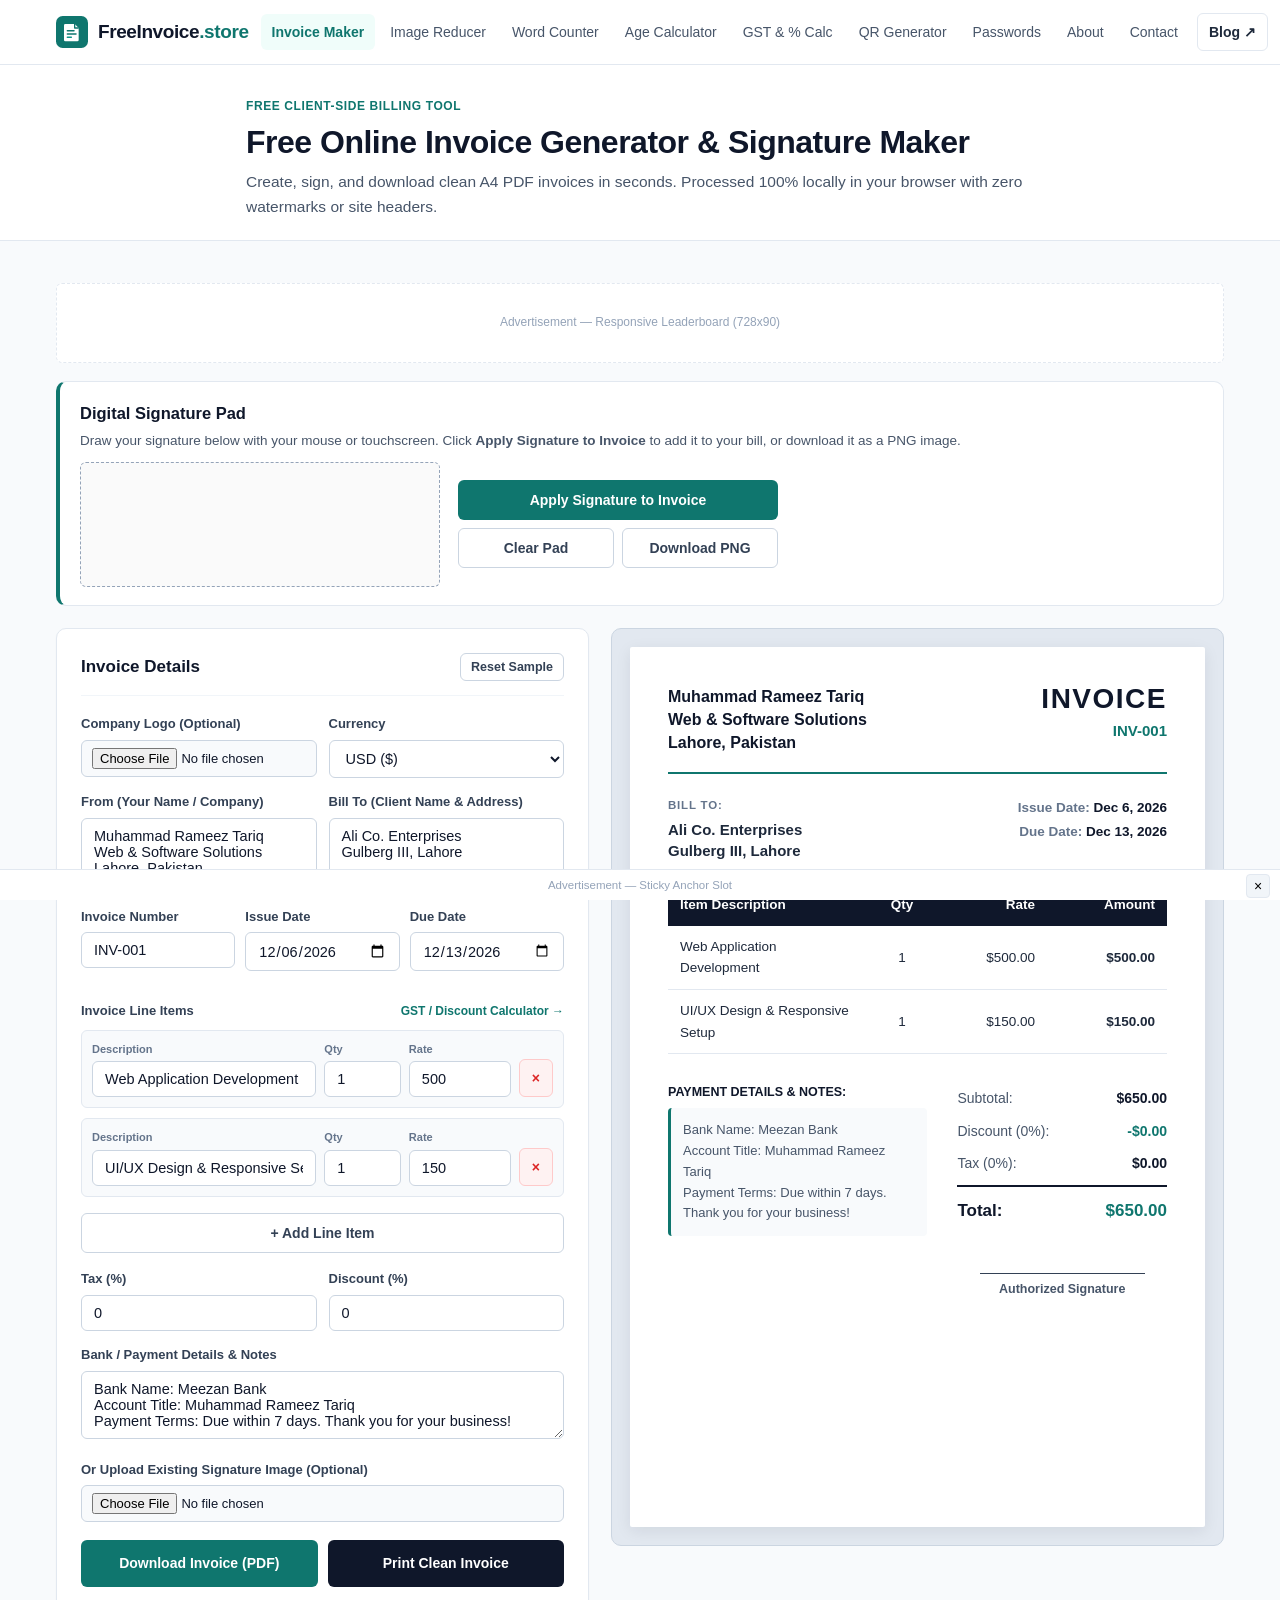
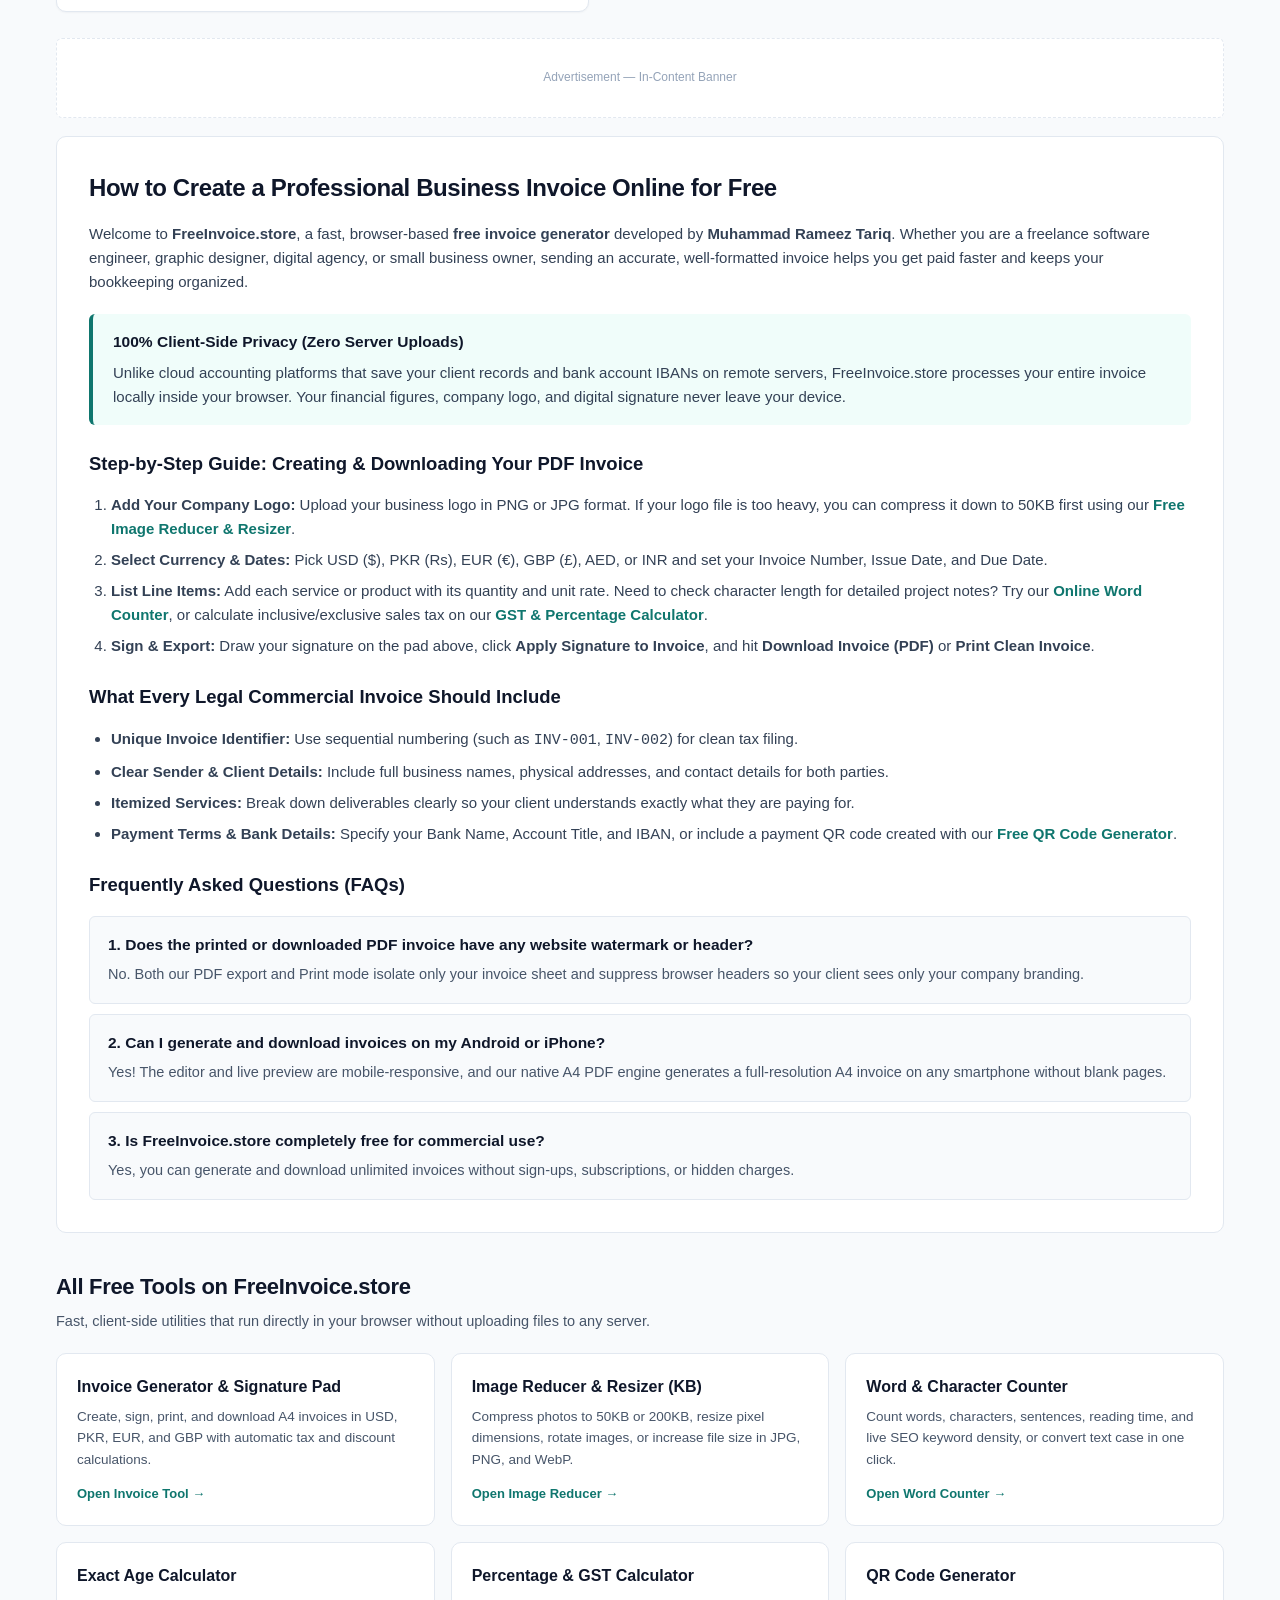
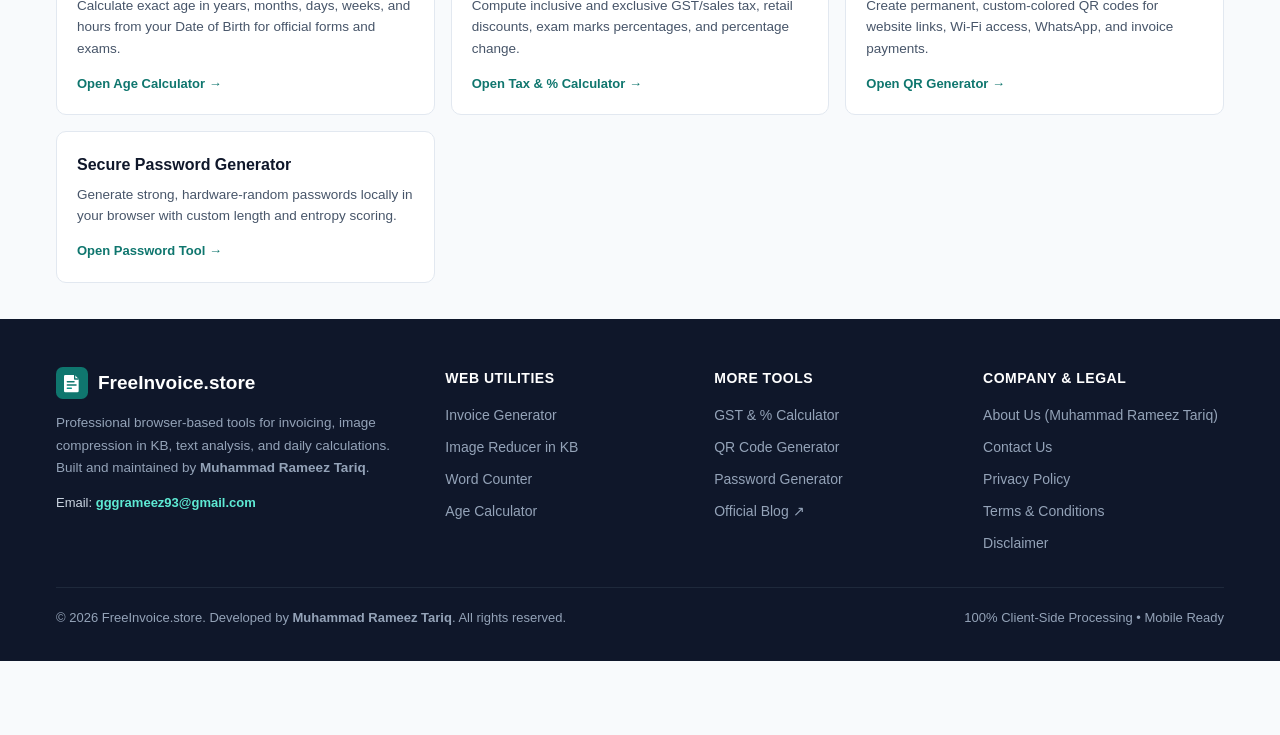
==== index.html @ e743f0b2 "Add files via upload" ====
<!DOCTYPE html>
<html lang="en">
<head>
  <meta charset="UTF-8">
  <meta name="viewport" content="width=device-width, initial-scale=1.0">
  <title>Free Online Invoice Generator & Digital Signature Maker | FreeInvoice.store</title>
  <meta name="description" content="Create, sign, download, and print clean A4 invoices online for free. Includes digital signature pad, multi-currency billing, and automatic tax calculation.">
  <meta name="keywords" content="free invoice generator, online invoice maker, billing software free, digital signature maker, pdf invoice generator, freelance invoice template, freeinvoice.store">
  <meta name="author" content="Muhammad Rameez Tariq">
  <meta name="robots" content="index, follow">
  <link rel="canonical" href="https://freeinvoice.store/">
  <link rel="icon" type="image/svg+xml" href="logo.svg">

  <meta property="og:type" content="website">
  <meta property="og:title" content="Free Online Invoice Generator & Digital Signature Maker | FreeInvoice.store">
  <meta property="og:description" content="Create, sign, download, and print clean A4 invoices online for free. Includes digital signature pad, multi-currency billing, and automatic tax calculation.">
  <meta property="og:url" content="https://freeinvoice.store/">
  <meta property="og:site_name" content="FreeInvoice.store">

  <link rel="stylesheet" href="assets/css/styles.css">
  
  <style>
    .sig-card {
      background: var(--white);
      border: 1px solid var(--slate-200);
      border-left: 4px solid var(--brand);
      border-radius: var(--radius-md);
      padding: 18px 20px;
      margin-bottom: 22px;
    }
    .sig-layout {
      display: grid;
      grid-template-columns: auto 1fr;
      gap: 18px;
      align-items: center;
    }
    .sig-canvas {
      border: 1.5px dashed #94a3b8;
      border-radius: var(--radius-sm);
      background: #fafafa;
      cursor: crosshair;
      touch-action: none;
      width: 360px;
      height: 125px;
      max-width: 100%;
      display: block;
    }

    .invoice-workspace {
      display: grid;
      grid-template-columns: 1fr 1.15fr;
      gap: 22px;
      align-items: start;
      margin-bottom: 26px;
    }

    .item-row {
      display: grid;
      grid-template-columns: 2.2fr 0.75fr 1fr auto;
      gap: 8px;
      align-items: end;
      margin-bottom: 10px;
      background: var(--slate-50);
      padding: 10px;
      border-radius: var(--radius-sm);
      border: 1px solid var(--slate-200);
    }
    .item-row .mini-label {
      display: block;
      font-size: 11px;
      font-weight: 600;
      color: var(--slate-500);
      margin-bottom: 3px;
    }

    .preview-container {
      background: #e2e8f0;
      padding: 18px;
      border-radius: var(--radius-md);
      border: 1px solid #cbd5e1;
    }

    .invoice-paper {
      background: #ffffff;
      color: #0f172a;
      width: 100%;
      max-width: 760px;
      min-height: 880px;
      padding: 38px;
      margin: 0 auto;
      border-radius: 2px;
      box-shadow: 0 4px 16px rgba(15, 23, 42, 0.08);
      font-family: 'Inter', 'Helvetica Neue', Arial, sans-serif;
      box-sizing: border-box;
    }

    .inv-header {
      display: flex;
      justify-content: space-between;
      align-items: flex-start;
      border-bottom: 2px solid #0f766e;
      padding-bottom: 18px;
      margin-bottom: 22px;
      gap: 16px;
    }
    .inv-title {
      font-size: 28px;
      font-weight: 800;
      color: #0f172a;
      letter-spacing: 1.5px;
      line-height: 1;
    }
    .inv-meta-grid {
      display: flex;
      justify-content: space-between;
      margin-bottom: 22px;
      gap: 16px;
      flex-wrap: wrap;
    }
    .inv-table {
      width: 100%;
      border-collapse: collapse;
      margin: 18px 0;
      font-size: 13.5px;
    }
    .inv-table th {
      background: #0f172a;
      color: #ffffff;
      padding: 10px 12px;
      text-align: left;
      font-weight: 600;
    }
    .inv-table td {
      padding: 10px 12px;
      border-bottom: 1px solid #e2e8f0;
      color: #1e293b;
    }
    .inv-footer-grid {
      display: flex;
      justify-content: space-between;
      align-items: flex-start;
      margin-top: 28px;
      gap: 22px;
    }

    @media (max-width: 992px) {
      .invoice-workspace, .sig-layout {
        grid-template-columns: 1fr;
      }
      .sig-canvas {
        width: 100%;
      }
    }

    @media (max-width: 640px) {
      .item-row {
        grid-template-columns: 1fr 1fr;
      }
      .item-row .desc-col {
        grid-column: 1 / -1;
      }
      .preview-container {
        padding: 10px;
      }
      .invoice-paper {
        padding: 18px 14px;
        min-height: auto;
      }
      .inv-title {
        font-size: 22px;
      }
      .inv-footer-grid {
        flex-direction: column;
      }
      .inv-footer-col {
        width: 100% !important;
      }
      .inv-table th, .inv-table td {
        padding: 8px 6px;
        font-size: 12.5px;
      }
    }

    @page {
      size: A4 portrait;
      margin: 0mm;
    }
    @media print {
      html, body {
        background: #ffffff !important;
        margin: 0 !important;
        padding: 0 !important;
      }
      .no-print, .site-header, .page-header, .ad-slot, .sig-card, .editor-card, .seo-article, .tools-hub, .site-footer, .sticky-ad, #globalToast {
        display: none !important;
      }
      main.container, .invoice-workspace, .preview-container {
        display: block !important;
        padding: 0 !important;
        margin: 0 !important;
        border: none !important;
        background: transparent !important;
        max-width: 100% !important;
      }
      .invoice-paper {
        width: 100% !important;
        max-width: 100% !important;
        padding: 16mm 18mm !important;
        margin: 0 !important;
        box-shadow: none !important;
      }
    }
  </style>

  
</head>
<body>

  <!-- Header Navigation -->
  <header class="site-header no-print">
    <div class="container header-inner">
      <a href="index.html" class="brand">
        <svg width="32" height="32" viewBox="0 0 48 48" fill="none" xmlns="http://www.w3.org/2000/svg" style="flex-shrink:0;"><rect width="48" height="48" rx="10" fill="#0f766e"/><path d="M14 12h14l6 6v18a2 2 0 0 1-2 2H14a2 2 0 0 1-2-2V14a2 2 0 0 1 2-2z" fill="#ffffff"/><path d="M28 12v6h6" stroke="#0f766e" stroke-width="2" stroke-linejoin="round"/><line x1="17" y1="22" x2="27" y2="22" stroke="#0f766e" stroke-width="2.2" stroke-linecap="round"/><line x1="17" y1="27" x2="30" y2="27" stroke="#0f766e" stroke-width="2.2" stroke-linecap="round"/><line x1="17" y1="32" x2="23" y2="32" stroke="#0d9488" stroke-width="2.2" stroke-linecap="round"/></svg>
        <span>FreeInvoice<span class="tld">.store</span></span>
      </a>

      <nav class="main-nav" aria-label="Main Navigation">
        <a href="index.html" class="nav-link active">Invoice Maker</a>
        <a href="image-reducer.html" class="nav-link">Image Reducer</a>
        <a href="word-counter.html" class="nav-link">Word Counter</a>
        <a href="age-calculator.html" class="nav-link">Age Calculator</a>
        <a href="percentage-calculator.html" class="nav-link">GST &amp; % Calc</a>
        <a href="qr-code-generator.html" class="nav-link">QR Generator</a>
        <a href="password-generator.html" class="nav-link">Passwords</a>
        <a href="about.html" class="nav-link">About</a>
        <a href="contact.html" class="nav-link">Contact</a>
        <a href="https://freeinvoice-blog.blogspot.com" target="_blank" rel="noopener" class="nav-link blog-link">Blog &#8599;</a>
      </nav>

      <button type="button" class="mobile-menu-btn" onclick="toggleMobileMenu()" aria-label="Open Menu">
        <svg width="20" height="20" viewBox="0 0 24 24" fill="none" stroke="currentColor" stroke-width="2.2" stroke-linecap="round"><line x1="3" y1="6" x2="21" y2="6"/><line x1="3" y1="12" x2="21" y2="12"/><line x1="3" y1="18" x2="21" y2="18"/></svg>
      </button>
    </div>

    <div id="mobileNav" class="mobile-nav">
      <a href="index.html" class="nav-link active">Invoice Generator</a>
      <a href="image-reducer.html" class="nav-link">Image Reducer (KB)</a>
      <a href="word-counter.html" class="nav-link">Word Counter</a>
      <a href="age-calculator.html" class="nav-link">Age Calculator</a>
      <a href="percentage-calculator.html" class="nav-link">GST &amp; % Calculator</a>
      <a href="qr-code-generator.html" class="nav-link">QR Code Maker</a>
      <a href="password-generator.html" class="nav-link">Password Generator</a>
      <a href="about.html" class="nav-link">About Us</a>
      <a href="contact.html" class="nav-link">Contact Us</a>
      <a href="https://freeinvoice-blog.blogspot.com" target="_blank" rel="noopener" class="nav-link blog-link">Official Blog &#8599;</a>
    </div>
  </header>

  <!-- Clean Page Header -->
  <section class="page-header no-print">
    <div class="container page-header-inner">
      <span class="eyebrow">Free Client-Side Billing Tool</span>
      <h1>Free Online Invoice Generator & Signature Maker</h1>
      <p>Create, sign, and download clean A4 PDF invoices in seconds. Processed 100% locally in your browser with zero watermarks or site headers.</p>
    </div>
  </section>

  <!-- Top AdSense Slot -->
  <div class="container no-print">
    <div class="ad-slot" aria-label="Advertisement">
      <span>Advertisement — Responsive Leaderboard (728x90)</span>
    </div>
  </div>

  <!-- Main Workspace -->
  <main class="container">
    
  <!-- Digital Signature Pad -->
  <div class="sig-card no-print">
    <div style="margin-bottom:10px;">
      <h2 style="margin:0 0 4px;font-size:16.5px;font-weight:700;color:var(--slate-900);">Digital Signature Pad</h2>
      <p style="margin:0;font-size:13.5px;color:var(--slate-600);">Draw your signature below with your mouse or touchscreen. Click <strong>Apply Signature to Invoice</strong> to add it to your bill, or download it as a PNG image.</p>
    </div>
    <div class="sig-layout">
      <canvas id="sig-canvas" class="sig-canvas" width="360" height="125"></canvas>
      <div style="display:flex;flex-direction:column;gap:8px;max-width:320px;">
        <button type="button" class="btn btn-primary" onclick="applySignatureToInvoice()">Apply Signature to Invoice</button>
        <div style="display:grid;grid-template-columns:1fr 1fr;gap:8px;">
          <button type="button" class="btn btn-outline" onclick="clearSignature()">Clear Pad</button>
          <button type="button" class="btn btn-outline" onclick="downloadSignature()">Download PNG</button>
        </div>
      </div>
    </div>
  </div>

  <!-- Main Editor + Live Preview -->
  <div class="invoice-workspace">
    <!-- Left Editor Form -->
    <div class="card editor-card no-print" style="margin-bottom:0;">
      <div class="card-header">
        <h2 class="card-title">Invoice Details</h2>
        <button type="button" class="btn btn-outline" style="padding:5px 10px;font-size:12.5px;" onclick="resetInvoiceForm()">Reset Sample</button>
      </div>

      <div class="grid-2" style="gap:12px;">
        <div class="form-group">
          <label class="form-label" for="input-logo">Company Logo (Optional)</label>
          <input type="file" id="input-logo" class="form-control" accept="image/*" onchange="uploadImage(event, 'prev-logo')">
        </div>
        <div class="form-group">
          <label class="form-label" for="input-curr">Currency</label>
          <select id="input-curr" class="form-control" onchange="updatePreview()">
            <option value="$">USD ($)</option>
            <option value="Rs ">PKR (Rs)</option>
            <option value="€">EUR (€)</option>
            <option value="£">GBP (£)</option>
            <option value="AED ">AED (د.إ)</option>
            <option value="₹">INR (₹)</option>
          </select>
        </div>
      </div>

      <div class="grid-2" style="gap:12px;">
        <div class="form-group">
          <label class="form-label" for="input-from">From (Your Name / Company)</label>
          <textarea id="input-from" class="form-control" rows="3" oninput="updatePreview()">Muhammad Rameez Tariq
Web & Software Solutions
Lahore, Pakistan</textarea>
        </div>
        <div class="form-group">
          <label class="form-label" for="input-to">Bill To (Client Name &amp; Address)</label>
          <textarea id="input-to" class="form-control" rows="3" oninput="updatePreview()">Ali Co. Enterprises
Gulberg III, Lahore</textarea>
        </div>
      </div>

      <div class="grid-3" style="gap:10px;">
        <div class="form-group">
          <label class="form-label" for="input-inv">Invoice Number</label>
          <input type="text" id="input-inv" class="form-control" value="INV-001" oninput="updatePreview()">
        </div>
        <div class="form-group">
          <label class="form-label" for="input-date">Issue Date</label>
          <input type="date" id="input-date" class="form-control" oninput="updatePreview()">
        </div>
        <div class="form-group">
          <label class="form-label" for="input-due">Due Date</label>
          <input type="date" id="input-due" class="form-control" oninput="updatePreview()">
        </div>
      </div>

      <!-- Line Items Section -->
      <div style="margin:16px 0;">
        <div style="display:flex;justify-content:space-between;align-items:center;margin-bottom:8px;">
          <label class="form-label" style="margin:0;">Invoice Line Items</label>
          <a href="percentage-calculator.html" style="font-size:12px;font-weight:600;">GST / Discount Calculator &rarr;</a>
        </div>
        <div id="items-wrapper"></div>
        <button type="button" class="btn btn-outline btn-block" style="margin-top:6px;" onclick="addItem()">+ Add Line Item</button>
      </div>

      <div class="grid-2" style="gap:12px;">
        <div class="form-group">
          <label class="form-label" for="input-tax">Tax (%)</label>
          <input type="number" id="input-tax" class="form-control" value="0" min="0" step="0.1" oninput="updatePreview()">
        </div>
        <div class="form-group">
          <label class="form-label" for="input-disc">Discount (%)</label>
          <input type="number" id="input-disc" class="form-control" value="0" min="0" step="0.1" oninput="updatePreview()">
        </div>
      </div>

      <div class="form-group">
        <label class="form-label" for="input-bank">Bank / Payment Details &amp; Notes</label>
        <textarea id="input-bank" class="form-control" rows="3" placeholder="Bank Name: Meezan Bank&#10;Account No: 123456789&#10;IBAN: PK..." oninput="updatePreview()">Bank Name: Meezan Bank
Account Title: Muhammad Rameez Tariq
Payment Terms: Due within 7 days. Thank you for your business!</textarea>
      </div>

      <div class="form-group">
        <label class="form-label" for="input-sign">Or Upload Existing Signature Image (Optional)</label>
        <input type="file" id="input-sign" class="form-control" accept="image/*" onchange="uploadImage(event, 'prev-sign')">
      </div>

      <!-- Action Buttons -->
      <div class="grid-2" style="gap:10px;margin-top:18px;">
        <button type="button" id="pdfDownloadBtn" class="btn btn-primary" style="padding:13px;" onclick="downloadPDF()">Download Invoice (PDF)</button>
        <button type="button" class="btn btn-dark" style="padding:13px;" onclick="printInvoice()">Print Clean Invoice</button>
      </div>
    </div>

    <!-- Right Live Invoice Paper Preview -->
    <div class="preview-container">
      <div class="invoice-paper" id="invoice-preview">
        <div class="inv-header">
          <div>
            <img id="prev-logo" style="max-height:64px;display:none;margin-bottom:10px;" alt="Company Logo">
            <div id="prev-from" style="font-weight:700;font-size:16px;white-space:pre-line;line-height:1.45;color:#0f172a;">Muhammad Rameez Tariq</div>
          </div>
          <div style="text-align:right;">
            <div class="inv-title">INVOICE</div>
            <div style="color:#0f766e;font-weight:700;font-size:15px;margin-top:6px;" id="prev-inv">INV-001</div>
          </div>
        </div>

        <div class="inv-meta-grid">
          <div>
            <div style="font-size:11.5px;text-transform:uppercase;letter-spacing:0.8px;color:#64748b;font-weight:700;margin-bottom:4px;">Bill To:</div>
            <div id="prev-to" style="font-size:15px;white-space:pre-line;color:#1e293b;font-weight:600;line-height:1.45;">Ali Co. Enterprises</div>
          </div>
          <div style="text-align:right;font-size:13.5px;line-height:1.75;color:#334155;">
            <div><strong style="color:#64748b;">Issue Date:</strong> <span id="prev-date" style="font-weight:600;color:#0f172a;"></span></div>
            <div><strong style="color:#64748b;">Due Date:</strong> <span id="prev-due" style="font-weight:600;color:#0f172a;"></span></div>
          </div>
        </div>

        <table class="inv-table">
          <thead>
            <tr>
              <th>Item Description</th>
              <th style="text-align:center;width:70px;">Qty</th>
              <th style="text-align:right;width:110px;">Rate</th>
              <th style="text-align:right;width:120px;">Amount</th>
            </tr>
          </thead>
          <tbody id="prev-items-body"></tbody>
        </table>

        <div class="inv-footer-grid">
          <div class="inv-footer-col" style="width:52%;">
            <div style="font-size:12.5px;font-weight:700;text-transform:uppercase;color:#0f172a;margin-bottom:6px;">Payment Details &amp; Notes:</div>
            <div id="prev-bank" style="white-space:pre-line;font-size:13px;color:#475569;line-height:1.6;background:#f8fafc;padding:12px;border-radius:4px;border-left:3px solid #0f766e;"></div>
          </div>

          <div class="inv-footer-col" style="width:42%;">
            <div style="font-size:14px;">
              <div style="display:flex;justify-content:space-between;padding:5px 0;color:#475569;">
                <span>Subtotal:</span>
                <span id="prev-subtotal" style="font-weight:600;color:#0f172a;">$0.00</span>
              </div>
              <div style="display:flex;justify-content:space-between;padding:5px 0;color:#475569;">
                <span>Discount (<span id="prev-disc-lbl">0</span>%):</span>
                <span id="prev-disc-amt" style="color:#0f766e;font-weight:600;">-$0.00</span>
              </div>
              <div style="display:flex;justify-content:space-between;padding:5px 0;color:#475569;">
                <span>Tax (<span id="prev-tax-lbl">0</span>%):</span>
                <span id="prev-tax-amt" style="font-weight:600;color:#0f172a;">$0.00</span>
              </div>
              <div style="display:flex;justify-content:space-between;padding:10px 0;margin-top:6px;border-top:2px solid #0f172a;font-size:17px;font-weight:800;color:#0f172a;">
                <span>Total:</span>
                <span id="prev-total" style="color:#0f766e;">$0.00</span>
              </div>
            </div>

            <div style="margin-top:38px;text-align:center;">
              <img id="prev-sign" style="max-height:58px;display:none;margin:0 auto 6px auto;" alt="Authorized Signature">
              <div style="border-top:1px solid #334155;display:inline-block;padding-top:5px;width:165px;font-size:12.5px;font-weight:600;color:#475569;">Authorized Signature</div>
            </div>
          </div>
        </div>
      </div>
    </div>
  </div>

  <div class="ad-slot no-print">
    <span>Advertisement — In-Content Banner</span>
  </div>

  <!-- Comprehensive SEO Guide -->
  <article class="seo-article no-print">
    <h2>How to Create a Professional Business Invoice Online for Free</h2>
    <p>Welcome to <strong>FreeInvoice.store</strong>, a fast, browser-based <strong>free invoice generator</strong> developed by <strong>Muhammad Rameez Tariq</strong>. Whether you are a freelance software engineer, graphic designer, digital agency, or small business owner, sending an accurate, well-formatted invoice helps you get paid faster and keeps your bookkeeping organized.</p>

    <div class="highlight-box">
      <h4>100% Client-Side Privacy (Zero Server Uploads)</h4>
      <p style="margin:0;">Unlike cloud accounting platforms that save your client records and bank account IBANs on remote servers, FreeInvoice.store processes your entire invoice locally inside your browser. Your financial figures, company logo, and digital signature never leave your device.</p>
    </div>

    <h3>Step-by-Step Guide: Creating &amp; Downloading Your PDF Invoice</h3>
    <ol>
      <li><strong>Add Your Company Logo:</strong> Upload your business logo in PNG or JPG format. If your logo file is too heavy, you can compress it down to 50KB first using our <a href="image-reducer.html"><strong>Free Image Reducer &amp; Resizer</strong></a>.</li>
      <li><strong>Select Currency &amp; Dates:</strong> Pick USD ($), PKR (Rs), EUR (€), GBP (£), AED, or INR and set your Invoice Number, Issue Date, and Due Date.</li>
      <li><strong>List Line Items:</strong> Add each service or product with its quantity and unit rate. Need to check character length for detailed project notes? Try our <a href="word-counter.html"><strong>Online Word Counter</strong></a>, or calculate inclusive/exclusive sales tax on our <a href="percentage-calculator.html"><strong>GST &amp; Percentage Calculator</strong></a>.</li>
      <li><strong>Sign &amp; Export:</strong> Draw your signature on the pad above, click <strong>Apply Signature to Invoice</strong>, and hit <strong>Download Invoice (PDF)</strong> or <strong>Print Clean Invoice</strong>.</li>
    </ol>

    <h3>What Every Legal Commercial Invoice Should Include</h3>
    <ul>
      <li><strong>Unique Invoice Identifier:</strong> Use sequential numbering (such as <code>INV-001</code>, <code>INV-002</code>) for clean tax filing.</li>
      <li><strong>Clear Sender &amp; Client Details:</strong> Include full business names, physical addresses, and contact details for both parties.</li>
      <li><strong>Itemized Services:</strong> Break down deliverables clearly so your client understands exactly what they are paying for.</li>
      <li><strong>Payment Terms &amp; Bank Details:</strong> Specify your Bank Name, Account Title, and IBAN, or include a payment QR code created with our <a href="qr-code-generator.html"><strong>Free QR Code Generator</strong></a>.</li>
    </ul>

    <h3>Frequently Asked Questions (FAQs)</h3>
    <div class="faq-list">
      <div class="faq-item">
        <h4>1. Does the printed or downloaded PDF invoice have any website watermark or header?</h4>
        <p>No. Both our PDF export and Print mode isolate only your invoice sheet and suppress browser headers so your client sees only your company branding.</p>
      </div>
      <div class="faq-item">
        <h4>2. Can I generate and download invoices on my Android or iPhone?</h4>
        <p>Yes! The editor and live preview are mobile-responsive, and our native A4 PDF engine generates a full-resolution A4 invoice on any smartphone without blank pages.</p>
      </div>
      <div class="faq-item">
        <h4>3. Is FreeInvoice.store completely free for commercial use?</h4>
        <p>Yes, you can generate and download unlimited invoices without sign-ups, subscriptions, or hidden charges.</p>
      </div>
    </div>
  </article>

  <script>
    // === SIGNATURE PAD LOGIC ===
    const canvas = document.getElementById('sig-canvas');
    const ctx = canvas.getContext('2d');
    let isDrawing = false;

    ctx.strokeStyle = '#0f172a';
    ctx.lineWidth = 2.2;
    ctx.lineJoin = 'round';
    ctx.lineCap = 'round';

    function getPos(e) {
      const rect = canvas.getBoundingClientRect();
      const scaleX = canvas.width / rect.width;
      const scaleY = canvas.height / rect.height;
      const clientX = e.touches ? e.touches[0].clientX : e.clientX;
      const clientY = e.touches ? e.touches[0].clientY : e.clientY;
      return {
        x: (clientX - rect.left) * scaleX,
        y: (clientY - rect.top) * scaleY
      };
    }

    canvas.addEventListener('mousedown', (e) => { isDrawing = true; const p = getPos(e); ctx.beginPath(); ctx.moveTo(p.x, p.y); });
    canvas.addEventListener('mousemove', (e) => {
      if (!isDrawing) return;
      const p = getPos(e);
      ctx.lineTo(p.x, p.y);
      ctx.stroke();
    });
    canvas.addEventListener('mouseup', () => { isDrawing = false; ctx.beginPath(); });
    canvas.addEventListener('mouseout', () => { isDrawing = false; ctx.beginPath(); });

    canvas.addEventListener('touchstart', (e) => { isDrawing = true; const p = getPos(e); ctx.beginPath(); ctx.moveTo(p.x, p.y); e.preventDefault(); }, {passive: false});
    canvas.addEventListener('touchmove', (e) => {
      if (!isDrawing) return;
      const p = getPos(e);
      ctx.lineTo(p.x, p.y);
      ctx.stroke();
      e.preventDefault();
    }, {passive: false});
    canvas.addEventListener('touchend', () => { isDrawing = false; ctx.beginPath(); });

    function clearSignature() {
      ctx.clearRect(0, 0, canvas.width, canvas.height);
      showToast('Signature pad cleared.');
    }

    function downloadSignature() {
      const link = document.createElement('a');
      link.download = 'signature.png';
      link.href = canvas.toDataURL('image/png');
      link.click();
      showToast('Signature PNG downloaded.');
    }

    function applySignatureToInvoice() {
      const dataURL = canvas.toDataURL('image/png');
      const imgElement = document.getElementById('prev-sign');
      imgElement.src = dataURL;
      imgElement.style.display = 'block';
      showToast('Signature added to invoice.');
    }

    // === INVOICE GENERATOR LOGIC ===
    const today = new Date();
    const nextWeek = new Date(today.getTime() + 7 * 24 * 60 * 60 * 1000);
    document.getElementById('input-date').valueAsDate = today;
    document.getElementById('input-due').valueAsDate = nextWeek;

    function uploadImage(event, targetId) {
      const file = event.target.files[0];
      if (file) {
        const reader = new FileReader();
        reader.onload = function(e) {
          const imgElement = document.getElementById(targetId);
          imgElement.src = e.target.result;
          imgElement.style.display = 'block';
        };
        reader.readAsDataURL(file);
      }
    }

    function addItem(desc = '', qty = 1, rate = 0) {
      const wrapper = document.getElementById('items-wrapper');
      const row = document.createElement('div');
      row.className = 'item-row';
      row.innerHTML = `
        <div class="desc-col">
          <span class="mini-label">Description</span>
          <input type="text" class="form-control item-desc" placeholder="Service or product" value="${desc}" oninput="updatePreview()">
        </div>
        <div>
          <span class="mini-label">Qty</span>
          <input type="number" class="form-control item-qty" value="${qty}" min="1" oninput="updatePreview()">
        </div>
        <div>
          <span class="mini-label">Rate</span>
          <input type="number" class="form-control item-rate" value="${rate}" min="0" step="0.01" oninput="updatePreview()">
        </div>
        <div>
          <button type="button" class="btn btn-danger" style="padding:9px 12px;" onclick="this.closest('.item-row').remove(); updatePreview();" title="Remove">&times;</button>
        </div>
      `;
      wrapper.appendChild(row);
      updatePreview();
    }

    function updatePreview() {
      const curr = document.getElementById('input-curr').value;
      document.getElementById('prev-from').innerText = document.getElementById('input-from').value;
      document.getElementById('prev-to').innerText = document.getElementById('input-to').value;
      document.getElementById('prev-inv').innerText = document.getElementById('input-inv').value;
      document.getElementById('prev-bank').innerText = document.getElementById('input-bank').value;

      const dateVal = document.getElementById('input-date').value;
      const dueVal = document.getElementById('input-due').value;
      if (dateVal) {
        document.getElementById('prev-date').innerText = new Date(dateVal + 'T00:00:00').toLocaleDateString('en-US', { year: 'numeric', month: 'short', day: 'numeric' });
      }
      if (dueVal) {
        document.getElementById('prev-due').innerText = new Date(dueVal + 'T00:00:00').toLocaleDateString('en-US', { year: 'numeric', month: 'short', day: 'numeric' });
      }

      const itemRows = document.querySelectorAll('.item-row');
      const tbody = document.getElementById('prev-items-body');
      tbody.innerHTML = '';
      let subtotal = 0;

      itemRows.forEach(row => {
        const desc = row.querySelector('.item-desc').value;
        const qty = parseFloat(row.querySelector('.item-qty').value) || 0;
        const rate = parseFloat(row.querySelector('.item-rate').value) || 0;
        const amount = qty * rate;
        subtotal += amount;

        if (desc || amount > 0) {
          const tr = document.createElement('tr');
          tr.innerHTML = `
            <td style="font-weight:500;">${desc || 'Item'}</td>
            <td style="text-align:center;">${qty}</td>
            <td style="text-align:right;">${curr}${rate.toFixed(2)}</td>
            <td style="text-align:right;font-weight:700;">${curr}${amount.toFixed(2)}</td>
          `;
          tbody.appendChild(tr);
        }
      });

      const discPercent = parseFloat(document.getElementById('input-disc').value) || 0;
      const discAmount = (subtotal * discPercent) / 100;
      const afterDisc = Math.max(0, subtotal - discAmount);

      const taxPercent = parseFloat(document.getElementById('input-tax').value) || 0;
      const taxAmount = (afterDisc * taxPercent) / 100;
      const grandTotal = afterDisc + taxAmount;

      document.getElementById('prev-subtotal').innerText = `${curr}${subtotal.toFixed(2)}`;
      document.getElementById('prev-disc-lbl').innerText = discPercent;
      document.getElementById('prev-disc-amt').innerText = `-${curr}${discAmount.toFixed(2)}`;
      document.getElementById('prev-tax-lbl').innerText = taxPercent;
      document.getElementById('prev-tax-amt').innerText = `${curr}${taxAmount.toFixed(2)}`;
      document.getElementById('prev-total').innerText = `${curr}${grandTotal.toFixed(2)}`;
    }

    function resetInvoiceForm() {
      document.getElementById('items-wrapper').innerHTML = '';
      addItem('Web Application Development', 1, 500);
      addItem('UI/UX Design & Responsive Setup', 1, 150);
      showToast('Sample invoice restored.');
    }

    // =========================================================================
    // NATIVE A4 CANVAS-TO-PDF ENGINE (ZERO WHITE PAGE BUG ON MOBILE OR DESKTOP)
    // =========================================================================
    function renderInvoiceToA4Canvas() {
      const W = 1654;
      const H = 2339;
      const c = document.createElement('canvas');
      c.width = W;
      c.height = H;
      const g = c.getContext('2d');

      // 1. Pure White A4 Paper Background
      g.fillStyle = '#ffffff';
      g.fillRect(0, 0, W, H);

      const pad = 110;
      let y = pad;

      // 2. Logo (if uploaded) & Sender Info (Left)
      const logoImg = document.getElementById('prev-logo');
      if (logoImg && logoImg.style.display !== 'none' && logoImg.src && logoImg.naturalWidth > 0) {
        const maxH = 110;
        const ratio = logoImg.naturalWidth / logoImg.naturalHeight;
        const drawW = Math.min(340, maxH * ratio);
        g.drawImage(logoImg, pad, y, drawW, maxH);
        y += maxH + 22;
      }

      // INVOICE Heading & Invoice Number (Right)
      g.fillStyle = '#0f172a';
      g.font = '800 58px Inter, Arial, sans-serif';
      g.textAlign = 'right';
      g.fillText('INVOICE', W - pad, pad + 52);

      const invNum = document.getElementById('input-inv').value || 'INV-001';
      g.fillStyle = '#0f766e';
      g.font = '700 30px Inter, Arial, sans-serif';
      g.fillText(invNum, W - pad, pad + 98);

      // Sender lines (Left)
      g.textAlign = 'left';
      const fromLines = (document.getElementById('input-from').value || '').split('\n');
      fromLines.forEach((line, idx) => {
        if (idx === 0) {
          g.font = '700 31px Inter, Arial, sans-serif';
          g.fillStyle = '#0f172a';
        } else {
          g.font = '500 25px Inter, Arial, sans-serif';
          g.fillStyle = '#334155';
        }
        g.fillText(line, pad, y + 30);
        y += 38;
      });

      y = Math.max(y + 24, pad + 140);

      // Header Teal Divider Line
      g.strokeStyle = '#0f766e';
      g.lineWidth = 4;
      g.beginPath();
      g.moveTo(pad, y);
      g.lineTo(W - pad, y);
      g.stroke();

      y += 50;

      // 3. Bill To (Left) & Dates (Right)
      const metaStartY = y;
      g.fillStyle = '#64748b';
      g.font = '700 22px Inter, Arial, sans-serif';
      g.textAlign = 'left';
      g.fillText('BILL TO:', pad, y);
      y += 36;

      const toLines = (document.getElementById('input-to').value || '').split('\n');
      toLines.forEach((line, idx) => {
        g.font = idx === 0 ? '700 29px Inter, Arial, sans-serif' : '500 25px Inter, Arial, sans-serif';
        g.fillStyle = idx === 0 ? '#0f172a' : '#334155';
        g.fillText(line, pad, y);
        y += 36;
      });

      // Issue Date & Due Date on Right
      const issueTxt = document.getElementById('prev-date').innerText || '';
      const dueTxt = document.getElementById('prev-due').innerText || '';
      g.textAlign = 'right';
      g.font = '600 25px Inter, Arial, sans-serif';
      g.fillStyle = '#475569';
      g.fillText('Issue Date:  ' + issueTxt, W - pad, metaStartY + 10);
      g.fillText('Due Date:  ' + dueTxt, W - pad, metaStartY + 50);

      y = Math.max(y + 36, metaStartY + 110);

      // 4. Line Items Table Header
      const tableW = W - pad * 2;
      const colQtyX = pad + tableW * 0.58;
      const colRateX = pad + tableW * 0.78;
      const colAmtX = W - pad - 24;

      g.fillStyle = '#0f172a';
      g.fillRect(pad, y, tableW, 64);

      g.fillStyle = '#ffffff';
      g.font = '700 25px Inter, Arial, sans-serif';
      g.textAlign = 'left';
      g.fillText('Item Description', pad + 24, y + 41);
      g.textAlign = 'center';
      g.fillText('Qty', colQtyX, y + 41);
      g.textAlign = 'right';
      g.fillText('Rate', colRateX, y + 41);
      g.fillText('Amount', colAmtX, y + 41);

      y += 64;

      // Table Rows
      const curr = document.getElementById('input-curr').value;
      const itemRows = document.querySelectorAll('.item-row');
      let subtotal = 0;

      itemRows.forEach((row) => {
        const desc = row.querySelector('.item-desc').value || 'Item';
        const qty = parseFloat(row.querySelector('.item-qty').value) || 0;
        const rate = parseFloat(row.querySelector('.item-rate').value) || 0;
        const amount = qty * rate;
        subtotal += amount;

        const rowH = 66;
        g.fillStyle = '#1e293b';
        g.font = '500 25px Inter, Arial, sans-serif';
        g.textAlign = 'left';
        g.fillText(desc.substring(0, 52), pad + 24, y + 42);

        g.textAlign = 'center';
        g.fillText(String(qty), colQtyX, y + 42);

        g.textAlign = 'right';
        g.fillText(curr + rate.toFixed(2), colRateX, y + 42);

        g.font = '700 25px Inter, Arial, sans-serif';
        g.fillText(curr + amount.toFixed(2), colAmtX, y + 42);

        g.strokeStyle = '#e2e8f0';
        g.lineWidth = 2;
        g.beginPath();
        g.moveTo(pad, y + rowH);
        g.lineTo(W - pad, y + rowH);
        g.stroke();

        y += rowH;
      });

      y += 60;
      const footerTopY = y;

      // 5. Left Column: Payment Details & Notes
      const bankText = document.getElementById('input-bank').value || '';
      if (bankText.trim()) {
        g.textAlign = 'left';
        g.fillStyle = '#0f172a';
        g.font = '700 24px Inter, Arial, sans-serif';
        g.fillText('PAYMENT DETAILS & NOTES:', pad, y);

        g.font = '500 22px Inter, Arial, sans-serif';
        const maxBoxW = tableW * 0.48 - 40;
        const wrappedBankLines = [];
        bankText.split('\n').forEach((rawLine) => {
          const words = rawLine.split(' ');
          let currLine = '';
          words.forEach((w) => {
            const testLine = currLine ? currLine + ' ' + w : w;
            if (g.measureText(testLine).width > maxBoxW && currLine) {
              wrappedBankLines.push(currLine);
              currLine = w;
            } else {
              currLine = testLine;
            }
          });
          wrappedBankLines.push(currLine);
        });

        const boxH = Math.max(120, wrappedBankLines.length * 34 + 36);
        g.fillStyle = '#f8fafc';
        g.fillRect(pad, y + 18, tableW * 0.48, boxH);
        g.fillStyle = '#0f766e';
        g.fillRect(pad, y + 18, 6, boxH);

        g.fillStyle = '#475569';
        let by = y + 52;
        wrappedBankLines.forEach((bline) => {
          g.fillText(bline, pad + 24, by);
          by += 34;
        });
      }

      // 6. Right Column: Totals & Signature
      const discPercent = parseFloat(document.getElementById('input-disc').value) || 0;
      const discAmount = (subtotal * discPercent) / 100;
      const afterDisc = Math.max(0, subtotal - discAmount);
      const taxPercent = parseFloat(document.getElementById('input-tax').value) || 0;
      const taxAmount = (afterDisc * taxPercent) / 100;
      const grandTotal = afterDisc + taxAmount;

      const rightColLeft = pad + tableW * 0.58;
      let ty = footerTopY;

      function drawTotalLine(label, val, isBold, color) {
        g.textAlign = 'left';
        g.font = isBold ? '800 32px Inter, Arial, sans-serif' : '500 26px Inter, Arial, sans-serif';
        g.fillStyle = isBold ? '#0f172a' : '#475569';
        g.fillText(label, rightColLeft, ty);

        g.textAlign = 'right';
        g.fillStyle = color || (isBold ? '#0f766e' : '#0f172a');
        g.font = isBold ? '800 34px Inter, Arial, sans-serif' : '600 26px Inter, Arial, sans-serif';
        g.fillText(val, W - pad, ty);
        ty += 46;
      }

      drawTotalLine('Subtotal:', curr + subtotal.toFixed(2), false);
      drawTotalLine('Discount (' + discPercent + '%):', '-' + curr + discAmount.toFixed(2), false, '#0f766e');
      drawTotalLine('Tax (' + taxPercent + '%):', curr + taxAmount.toFixed(2), false);

      g.strokeStyle = '#0f172a';
      g.lineWidth = 3;
      g.beginPath();
      g.moveTo(rightColLeft, ty - 22);
      g.lineTo(W - pad, ty - 22);
      g.stroke();
      ty += 16;

      drawTotalLine('Total:', curr + grandTotal.toFixed(2), true, '#0f766e');

      // Authorized Signature Image & Line
      ty += 85;
      const signImg = document.getElementById('prev-sign');
      const sigCenterX = rightColLeft + (W - pad - rightColLeft) / 2;
      if (signImg && signImg.style.display !== 'none' && signImg.src && signImg.naturalWidth > 0) {
        const sH = 95;
        const sW = Math.min(300, (signImg.naturalWidth / signImg.naturalHeight) * sH);
        g.drawImage(signImg, sigCenterX - sW / 2, ty - sH - 10, sW, sH);
      }

      g.strokeStyle = '#334155';
      g.lineWidth = 2;
      g.beginPath();
      g.moveTo(sigCenterX - 160, ty);
      g.lineTo(sigCenterX + 160, ty);
      g.stroke();

      g.textAlign = 'center';
      g.fillStyle = '#475569';
      g.font = '600 23px Inter, Arial, sans-serif';
      g.fillText('Authorized Signature', sigCenterX, ty + 34);

      return c;
    }

    // Converts a JPEG DataURL directly into a valid single-page A4 PDF binary Blob
    function jpegDataUrlToPdfBlob(jpegDataUrl, imgW, imgH) {
      const base64 = jpegDataUrl.split(',')[1];
      const raw = atob(base64);
      const imgBytes = new Uint8Array(raw.length);
      for (let i = 0; i < raw.length; i++) {
        imgBytes[i] = raw.charCodeAt(i);
      }

      const pageW = 595.28;
      const pageH = 841.89;
      const contentStream = 'q\n' + pageW + ' 0 0 ' + pageH + ' 0 0 cm\n/Im0 Do\nQ\n';

      const encoder = new TextEncoder();
      const chunks = [];
      const offsets = [];
      let currentOffset = 0;

      function pushStr(s) {
        const b = encoder.encode(s);
        chunks.push(b);
        currentOffset += b.length;
      }
      function pushBytes(b) {
        chunks.push(b);
        currentOffset += b.length;
      }
      function startObj(id) {
        offsets[id] = currentOffset;
        pushStr(id + ' 0 obj\n');
      }

      pushStr('%PDF-1.4\n');

      startObj(1);
      pushStr('<< /Type /Catalog /Pages 2 0 R >>\nendobj\n');

      startObj(2);
      pushStr('<< /Type /Pages /Kids [3 0 R] /Count 1 >>\nendobj\n');

      startObj(3);
      pushStr('<< /Type /Page /Parent 2 0 R /Resources << /XObject << /Im0 4 0 R >> >> /MediaBox [0 0 ' + pageW + ' ' + pageH + '] /Contents 5 0 R >>\nendobj\n');

      startObj(4);
      pushStr('<< /Type /XObject /Subtype /Image /Width ' + imgW + ' /Height ' + imgH + ' /ColorSpace /DeviceRGB /BitsPerComponent 8 /Filter /DCTDecode /Length ' + imgBytes.length + ' >>\nstream\n');
      pushBytes(imgBytes);
      pushStr('\nendstream\nendobj\n');

      startObj(5);
      pushStr('<< /Length ' + contentStream.length + ' >>\nstream\n' + contentStream + 'endstream\nendobj\n');

      const xrefOffset = currentOffset;
      pushStr('xref\n0 6\n0000000000 65535 f \n');
      for (let i = 1; i <= 5; i++) {
        const off = String(offsets[i]).padStart(10, '0');
        pushStr(off + ' 00000 n \n');
      }
      pushStr('trailer\n<< /Size 6 /Root 1 0 R >>\nstartxref\n' + xrefOffset + '\n%%EOF');

      return new Blob(chunks, { type: 'application/pdf' });
    }

    function downloadPDF() {
      const btn = document.getElementById('pdfDownloadBtn');
      const origText = btn.textContent;
      btn.disabled = true;
      btn.textContent = 'Generating PDF...';

      try {
        const a4Canvas = renderInvoiceToA4Canvas();
        const jpegUrl = a4Canvas.toDataURL('image/jpeg', 0.95);
        const pdfBlob = jpegDataUrlToPdfBlob(jpegUrl, a4Canvas.width, a4Canvas.height);

        const invNum = (document.getElementById('input-inv').value || '001').replace(/[^a-zA-Z0-9-_]/g, '_');
        const link = document.createElement('a');
        link.href = URL.createObjectURL(pdfBlob);
        link.download = 'Invoice_' + invNum + '.pdf';
        document.body.appendChild(link);
        link.click();
        link.remove();

        showToast('Invoice PDF downloaded!');
      } catch (err) {
        console.error(err);
        printInvoice();
      } finally {
        btn.disabled = false;
        btn.textContent = origText;
      }
    }

    // =========================================================================
    // ISOLATED CLEAN PRINT ENGINE (ZERO WEBSITE TITLE OR URL HEADER AT TOP)
    // =========================================================================
    function printInvoice() {
      const a4Canvas = renderInvoiceToA4Canvas();
      const dataUrl = a4Canvas.toDataURL('image/png');

      let printFrame = document.getElementById('cleanPrintFrame');
      if (printFrame) printFrame.remove();

      printFrame = document.createElement('iframe');
      printFrame.id = 'cleanPrintFrame';
      printFrame.style.cssText = 'position:fixed;right:0;bottom:0;width:0;height:0;border:0;';
      document.body.appendChild(printFrame);

      const frameDoc = printFrame.contentWindow.document;
      frameDoc.open();
      frameDoc.write('<!DOCTYPE html><html><head><title>&nbsp;</title><style>@page { size: A4 portrait; margin: 0mm; } html, body { margin: 0; padding: 0; background: #ffffff; } img { width: 100%; height: auto; display: block; }</style></head><body><img src="' + dataUrl + '" onload="setTimeout(function(){ window.focus(); window.print(); }, 100);" /></body></html>');
      frameDoc.close();
    }

    window.addEventListener('DOMContentLoaded', () => {
      addItem('Web Application Development', 1, 500);
      addItem('UI/UX Design & Responsive Setup', 1, 150);
    });
  </script>

    
    <section class="tools-hub no-print" aria-label="More Browser Utilities">
      <h2 class="section-title">All Free Tools on FreeInvoice.store</h2>
      <p class="section-subtitle">Fast, client-side utilities that run directly in your browser without uploading files to any server.</p>
      <div class="grid-3">
        <a href="index.html" class="tool-card">
          <div>
            <h3>Invoice Generator &amp; Signature Pad</h3>
            <p>Create, sign, print, and download A4 invoices in USD, PKR, EUR, and GBP with automatic tax and discount calculations.</p>
          </div>
          <span class="tool-card-link">Open Invoice Tool &rarr;</span>
        </a>
        <a href="image-reducer.html" class="tool-card">
          <div>
            <h3>Image Reducer &amp; Resizer (KB)</h3>
            <p>Compress photos to 50KB or 200KB, resize pixel dimensions, rotate images, or increase file size in JPG, PNG, and WebP.</p>
          </div>
          <span class="tool-card-link">Open Image Reducer &rarr;</span>
        </a>
        <a href="word-counter.html" class="tool-card">
          <div>
            <h3>Word &amp; Character Counter</h3>
            <p>Count words, characters, sentences, reading time, and live SEO keyword density, or convert text case in one click.</p>
          </div>
          <span class="tool-card-link">Open Word Counter &rarr;</span>
        </a>
        <a href="age-calculator.html" class="tool-card">
          <div>
            <h3>Exact Age Calculator</h3>
            <p>Calculate exact age in years, months, days, weeks, and hours from your Date of Birth for official forms and exams.</p>
          </div>
          <span class="tool-card-link">Open Age Calculator &rarr;</span>
        </a>
        <a href="percentage-calculator.html" class="tool-card">
          <div>
            <h3>Percentage &amp; GST Calculator</h3>
            <p>Compute inclusive and exclusive GST/sales tax, retail discounts, exam marks percentages, and percentage change.</p>
          </div>
          <span class="tool-card-link">Open Tax &amp; % Calculator &rarr;</span>
        </a>
        <a href="qr-code-generator.html" class="tool-card">
          <div>
            <h3>QR Code Generator</h3>
            <p>Create permanent, custom-colored QR codes for website links, Wi-Fi access, WhatsApp, and invoice payments.</p>
          </div>
          <span class="tool-card-link">Open QR Generator &rarr;</span>
        </a>
        <a href="password-generator.html" class="tool-card">
          <div>
            <h3>Secure Password Generator</h3>
            <p>Generate strong, hardware-random passwords locally in your browser with custom length and entropy scoring.</p>
          </div>
          <span class="tool-card-link">Open Password Tool &rarr;</span>
        </a>
      </div>
    </section>
    
  </main>

  <!-- Footer -->
  <footer class="site-footer no-print">
    <div class="container">
      <div class="footer-grid">
        <div>
          <div class="footer-brand">
            <svg width="32" height="32" viewBox="0 0 48 48" fill="none" xmlns="http://www.w3.org/2000/svg" style="flex-shrink:0;"><rect width="48" height="48" rx="10" fill="#0f766e"/><path d="M14 12h14l6 6v18a2 2 0 0 1-2 2H14a2 2 0 0 1-2-2V14a2 2 0 0 1 2-2z" fill="#ffffff"/><path d="M28 12v6h6" stroke="#0f766e" stroke-width="2" stroke-linejoin="round"/><line x1="17" y1="22" x2="27" y2="22" stroke="#0f766e" stroke-width="2.2" stroke-linecap="round"/><line x1="17" y1="27" x2="30" y2="27" stroke="#0f766e" stroke-width="2.2" stroke-linecap="round"/><line x1="17" y1="32" x2="23" y2="32" stroke="#0d9488" stroke-width="2.2" stroke-linecap="round"/></svg>
            <span>FreeInvoice.store</span>
          </div>
          <p style="font-size:13.5px;line-height:1.65;margin-bottom:14px;">
            Professional browser-based tools for invoicing, image compression in KB, text analysis, and daily calculations. Built and maintained by <strong>Muhammad Rameez Tariq</strong>.
          </p>
          <p style="font-size:13px;color:#cbd5e1;margin:0;">
            Email: <a href="mailto:gggrameez93@gmail.com" style="color:#5eead4;font-weight:600;">gggrameez93@gmail.com</a>
          </p>
        </div>

        <div class="footer-col">
          <h4>Web Utilities</h4>
          <ul class="footer-links">
            <li><a href="index.html">Invoice Generator</a></li>
            <li><a href="image-reducer.html">Image Reducer in KB</a></li>
            <li><a href="word-counter.html">Word Counter</a></li>
            <li><a href="age-calculator.html">Age Calculator</a></li>
          </ul>
        </div>

        <div class="footer-col">
          <h4>More Tools</h4>
          <ul class="footer-links">
            <li><a href="percentage-calculator.html">GST &amp; % Calculator</a></li>
            <li><a href="qr-code-generator.html">QR Code Generator</a></li>
            <li><a href="password-generator.html">Password Generator</a></li>
            <li><a href="https://freeinvoice-blog.blogspot.com" target="_blank" rel="noopener">Official Blog &#8599;</a></li>
          </ul>
        </div>

        <div class="footer-col">
          <h4>Company &amp; Legal</h4>
          <ul class="footer-links">
            <li><a href="about.html">About Us (Muhammad Rameez Tariq)</a></li>
            <li><a href="contact.html">Contact Us</a></li>
            <li><a href="privacy-policy.html">Privacy Policy</a></li>
            <li><a href="terms.html">Terms &amp; Conditions</a></li>
            <li><a href="disclaimer.html">Disclaimer</a></li>
          </ul>
        </div>
      </div>

      <div class="footer-bottom">
        <div>&copy; 2026 FreeInvoice.store. Developed by <strong>Muhammad Rameez Tariq</strong>. All rights reserved.</div>
        <div>100% Client-Side Processing &bull; Mobile Ready</div>
      </div>
    </div>
  </footer>

  <!-- Sticky Bottom Anchor Ad -->
  <div id="stickyAd" class="sticky-ad no-print">
    <button type="button" class="sticky-ad-close" onclick="closeStickyAd()" aria-label="Close Ad">&times;</button>
    <div style="font-size:11.5px;color:#94a3b8;font-weight:500;">
      Advertisement — Sticky Anchor Slot
    </div>
  </div>

  <script src="assets/js/common.js"></script>
</body>
</html>
---- assets/css/styles.css ----
/* ==========================================================================
   FreeInvoice.store — Production SaaS Stylesheet
   Author: Muhammad Rameez Tariq
   Clean, Human-Crafted UI/UX • Mobile-First • Print & PDF Engineered
   ========================================================================== */

/* Instant System Font Stack - Zero External Blocking Requests */

:root {
  --brand: #0f766e;
  --brand-hover: #115e59;
  --brand-soft: #f0fdfa;
  --brand-border: #99f6e4;
  --slate-900: #0f172a;
  --slate-800: #1e293b;
  --slate-700: #334155;
  --slate-600: #475569;
  --slate-500: #64748b;
  --slate-400: #94a3b8;
  --slate-200: #e2e8f0;
  --slate-100: #f1f5f9;
  --slate-50: #f8fafc;
  --white: #ffffff;
  --danger: #dc2626;
  --danger-soft: #fef2f2;
  --radius-sm: 6px;
  --radius-md: 10px;
  --radius-lg: 14px;
  --shadow-xs: 0 1px 2px rgba(15, 23, 42, 0.04);
  --shadow-sm: 0 1px 3px rgba(15, 23, 42, 0.07), 0 1px 2px rgba(15, 23, 42, 0.04);
  --shadow-md: 0 4px 12px rgba(15, 23, 42, 0.06);
}

*, *::before, *::after {
  box-sizing: border-box;
}

html {
  scroll-behavior: smooth;
  -webkit-text-size-adjust: 100%;
}

body {
  margin: 0;
  padding: 0 0 76px 0;
  font-family: 'Inter', -apple-system, BlinkMacSystemFont, "Segoe UI", Roboto, sans-serif;
  background-color: var(--slate-50);
  color: var(--slate-700);
  line-height: 1.6;
  font-size: 15px;
  min-height: 100vh;
  display: flex;
  flex-direction: column;
  -webkit-font-smoothing: antialiased;
}

a {
  color: var(--brand);
  text-decoration: none;
  transition: color 0.15s ease;
}

a:hover {
  color: var(--brand-hover);
}

img {
  max-width: 100%;
  height: auto;
}

.container {
  width: 100%;
  max-width: 1200px;
  margin: 0 auto;
  padding: 0 16px;
}

/* Header & Navigation */
.site-header {
  background: var(--white);
  border-bottom: 1px solid var(--slate-200);
  position: sticky;
  top: 0;
  z-index: 100;
}

.header-inner {
  display: flex;
  align-items: center;
  justify-content: space-between;
  height: 64px;
  gap: 12px;
}

.brand {
  display: inline-flex;
  align-items: center;
  gap: 10px;
  font-weight: 800;
  font-size: 19px;
  color: var(--slate-900);
  letter-spacing: -0.4px;
  flex-shrink: 0;
}
.brand img {
  width: 34px;
  height: 34px;
  border-radius: 8px;
}
.brand span.tld {
  color: var(--brand);
  font-weight: 700;
}

.main-nav {
  display: flex;
  align-items: center;
  gap: 4px;
}

.nav-link {
  color: var(--slate-600);
  font-weight: 500;
  font-size: 14px;
  padding: 7px 11px;
  border-radius: var(--radius-sm);
  transition: background 0.15s ease, color 0.15s ease;
  white-space: nowrap;
}

.nav-link:hover {
  color: var(--slate-900);
  background: var(--slate-100);
}

.nav-link.active {
  color: var(--brand);
  background: var(--brand-soft);
  font-weight: 600;
}

.nav-link.blog-link {
  border: 1px solid var(--slate-200);
  color: var(--slate-800);
  font-weight: 600;
  margin-left: 4px;
}
.nav-link.blog-link:hover {
  border-color: var(--brand);
  color: var(--brand);
  background: var(--brand-soft);
}

/* Mobile Hamburger Button */
.mobile-menu-btn {
  display: none;
  align-items: center;
  justify-content: center;
  width: 40px;
  height: 40px;
  background: var(--white);
  border: 1px solid var(--slate-200);
  border-radius: var(--radius-sm);
  color: var(--slate-800);
  cursor: pointer;
  padding: 0;
}

.mobile-nav {
  display: none;
  background: var(--white);
  border-bottom: 1px solid var(--slate-200);
  padding: 12px 16px 18px;
  box-shadow: var(--shadow-md);
}
.mobile-nav.open {
  display: grid;
  grid-template-columns: 1fr 1fr;
  gap: 8px;
}
.mobile-nav .nav-link {
  padding: 10px 12px;
  border: 1px solid var(--slate-100);
  background: var(--slate-50);
  font-size: 13.5px;
}
.mobile-nav .nav-link.active {
  border-color: var(--brand-border);
  background: var(--brand-soft);
}

/* Page Header / Hero */
.page-header {
  padding: 28px 0 20px;
  border-bottom: 1px solid var(--slate-200);
  margin-bottom: 24px;
  background: var(--white);
}
.page-header-inner {
  max-width: 820px;
}
.eyebrow {
  display: inline-block;
  font-size: 12px;
  font-weight: 700;
  text-transform: uppercase;
  letter-spacing: 0.6px;
  color: var(--brand);
  margin-bottom: 6px;
}
.page-header h1 {
  font-size: clamp(22px, 3.2vw, 32px);
  font-weight: 800;
  color: var(--slate-900);
  margin: 0 0 8px;
  letter-spacing: -0.5px;
  line-height: 1.25;
}
.page-header p {
  font-size: 15.5px;
  color: var(--slate-600);
  margin: 0;
}

/* AdSense Placement Container */
.ad-slot {
  background: var(--white);
  border: 1px dashed var(--slate-200);
  border-radius: var(--radius-sm);
  padding: 12px;
  margin: 18px auto;
  text-align: center;
  color: var(--slate-400);
  font-size: 12px;
  font-weight: 500;
  min-height: 80px;
  display: flex;
  align-items: center;
  justify-content: center;
}

/* Cards & Grids */
.card {
  background: var(--white);
  border: 1px solid var(--slate-200);
  border-radius: var(--radius-md);
  box-shadow: var(--shadow-xs);
  padding: 24px;
  margin-bottom: 24px;
}

.card-header {
  display: flex;
  justify-content: space-between;
  align-items: center;
  padding-bottom: 14px;
  margin-bottom: 18px;
  border-bottom: 1px solid var(--slate-100);
}
.card-title {
  font-size: 17px;
  font-weight: 700;
  color: var(--slate-900);
  margin: 0;
}

.grid-2 {
  display: grid;
  grid-template-columns: 1fr 1fr;
  gap: 20px;
}
.grid-3 {
  display: grid;
  grid-template-columns: repeat(3, 1fr);
  gap: 16px;
}
.grid-4 {
  display: grid;
  grid-template-columns: repeat(4, 1fr);
  gap: 14px;
}

/* Form Elements */
.form-group {
  margin-bottom: 14px;
}
.form-label {
  display: block;
  font-size: 13px;
  font-weight: 600;
  color: var(--slate-700);
  margin-bottom: 5px;
}
.form-control {
  width: 100%;
  padding: 9px 12px;
  font-size: 14.5px;
  font-family: inherit;
  color: var(--slate-900);
  background: var(--white);
  border: 1px solid #cbd5e1;
  border-radius: var(--radius-sm);
  transition: border-color 0.15s ease, box-shadow 0.15s ease;
}
.form-control:focus {
  outline: none;
  border-color: var(--brand);
  box-shadow: 0 0 0 3px rgba(15, 118, 110, 0.12);
}
input[type="file"].form-control {
  padding: 7px 10px;
  background: var(--slate-50);
  font-size: 13px;
}

/* Buttons */
.btn {
  display: inline-flex;
  align-items: center;
  justify-content: center;
  gap: 8px;
  padding: 10px 16px;
  font-size: 14px;
  font-weight: 600;
  border-radius: var(--radius-sm);
  border: 1px solid transparent;
  cursor: pointer;
  transition: all 0.15s ease;
  font-family: inherit;
  text-align: center;
  line-height: 1.3;
}
.btn-primary {
  background: var(--brand);
  color: var(--white);
}
.btn-primary:hover {
  background: var(--brand-hover);
  color: var(--white);
}
.btn-dark {
  background: var(--slate-900);
  color: var(--white);
}
.btn-dark:hover {
  background: var(--slate-800);
  color: var(--white);
}
.btn-outline {
  background: var(--white);
  color: var(--slate-700);
  border-color: #cbd5e1;
}
.btn-outline:hover {
  background: var(--slate-50);
  border-color: var(--slate-400);
  color: var(--slate-900);
}
.btn-danger {
  background: var(--danger-soft);
  color: var(--danger);
  border-color: #fecaca;
}
.btn-danger:hover {
  background: #fee2e2;
}
.btn-block {
  width: 100%;
}

/* Stat Boxes */
.stat-box {
  background: var(--white);
  border: 1px solid var(--slate-200);
  border-radius: var(--radius-md);
  padding: 16px;
  text-align: center;
}
.stat-value {
  font-size: 26px;
  font-weight: 800;
  color: var(--slate-900);
  line-height: 1.2;
}
.stat-label {
  font-size: 12px;
  font-weight: 600;
  color: var(--slate-500);
  text-transform: uppercase;
  letter-spacing: 0.4px;
  margin-top: 4px;
}

/* Internal Linking Directory */
.tools-hub {
  margin: 36px 0;
}
.section-title {
  font-size: 22px;
  font-weight: 800;
  color: var(--slate-900);
  margin: 0 0 6px;
  letter-spacing: -0.3px;
}
.section-subtitle {
  color: var(--slate-600);
  margin: 0 0 20px;
  font-size: 14.5px;
}
.tool-card {
  background: var(--white);
  border: 1px solid var(--slate-200);
  border-radius: var(--radius-md);
  padding: 20px;
  transition: border-color 0.15s ease, box-shadow 0.15s ease;
  display: flex;
  flex-direction: column;
  justify-content: space-between;
}
.tool-card:hover {
  border-color: var(--brand);
  box-shadow: var(--shadow-md);
}
.tool-card h3 {
  margin: 0 0 6px;
  font-size: 16px;
  font-weight: 700;
  color: var(--slate-900);
}
.tool-card p {
  margin: 0 0 14px;
  font-size: 13.5px;
  color: var(--slate-600);
  flex-grow: 1;
}
.tool-card-link {
  font-size: 13px;
  font-weight: 600;
  color: var(--brand);
}

/* SEO Article Content */
.seo-article {
  background: var(--white);
  border: 1px solid var(--slate-200);
  border-radius: var(--radius-md);
  padding: 32px;
  margin-bottom: 32px;
}
.seo-article h2 {
  font-size: 24px;
  color: var(--slate-900);
  margin-top: 0;
  margin-bottom: 14px;
  letter-spacing: -0.4px;
}
.seo-article h3 {
  font-size: 18.5px;
  color: var(--slate-900);
  margin-top: 24px;
  margin-bottom: 10px;
}
.seo-article p {
  margin-bottom: 14px;
  font-size: 15px;
  color: var(--slate-700);
}
.seo-article ul, .seo-article ol {
  margin-bottom: 18px;
  padding-left: 22px;
}
.seo-article li {
  margin-bottom: 7px;
  font-size: 15px;
}
.highlight-box {
  background: var(--brand-soft);
  border-left: 4px solid var(--brand);
  padding: 16px 20px;
  border-radius: var(--radius-sm);
  margin: 20px 0;
}
.highlight-box h4 {
  margin: 0 0 6px;
  color: var(--slate-900);
  font-size: 15.5px;
}

.faq-list {
  display: flex;
  flex-direction: column;
  gap: 10px;
  margin-top: 16px;
}
.faq-item {
  border: 1px solid var(--slate-200);
  border-radius: var(--radius-sm);
  background: var(--slate-50);
  padding: 16px 18px;
}
.faq-item h4 {
  margin: 0 0 6px;
  font-size: 15.5px;
  color: var(--slate-900);
}
.faq-item p {
  margin: 0;
  font-size: 14.5px;
  color: var(--slate-600);
}

/* Footer */
.site-footer {
  background: var(--slate-900);
  color: var(--slate-400);
  padding: 48px 0 32px;
  margin-top: auto;
}
.footer-grid {
  display: grid;
  grid-template-columns: 1.5fr 1fr 1fr 1fr;
  gap: 28px;
  margin-bottom: 32px;
}
.footer-brand {
  color: var(--white);
  font-size: 19px;
  font-weight: 800;
  display: flex;
  align-items: center;
  gap: 10px;
  margin-bottom: 10px;
}
.footer-col h4 {
  color: var(--white);
  font-size: 14px;
  text-transform: uppercase;
  letter-spacing: 0.5px;
  margin: 0 0 14px;
}
.footer-links {
  list-style: none;
  padding: 0;
  margin: 0;
  display: flex;
  flex-direction: column;
  gap: 8px;
}
.footer-links a {
  color: var(--slate-400);
  font-size: 14px;
}
.footer-links a:hover {
  color: var(--white);
}
.footer-bottom {
  border-top: 1px solid var(--slate-800);
  padding-top: 20px;
  display: flex;
  flex-wrap: wrap;
  justify-content: space-between;
  align-items: center;
  gap: 12px;
  font-size: 13px;
}

/* Sticky Bottom Ad */
.sticky-ad {
  position: fixed;
  bottom: 0;
  left: 0;
  width: 100%;
  background: var(--white);
  border-top: 1px solid var(--slate-200);
  z-index: 90;
  padding: 6px 12px;
  display: flex;
  justify-content: center;
  align-items: center;
}
.sticky-ad-close {
  position: absolute;
  top: 4px;
  right: 10px;
  background: var(--slate-100);
  border: 1px solid var(--slate-200);
  border-radius: 4px;
  width: 24px;
  height: 24px;
  cursor: pointer;
  font-size: 14px;
  line-height: 1;
}

/* Responsive Media Queries */
@media (max-width: 992px) {
  .main-nav {
    display: none;
  }
  .mobile-menu-btn {
    display: inline-flex;
  }
  .grid-2, .footer-grid {
    grid-template-columns: 1fr;
  }
  .grid-3 {
    grid-template-columns: repeat(2, 1fr);
  }
  .grid-4 {
    grid-template-columns: repeat(2, 1fr);
  }
}

@media (max-width: 640px) {
  .mobile-nav.open {
    grid-template-columns: 1fr;
  }
  .grid-3, .grid-4 {
    grid-template-columns: 1fr;
  }
  .card, .seo-article {
    padding: 16px;
  }
  .page-header {
    padding: 20px 0 16px;
  }
}
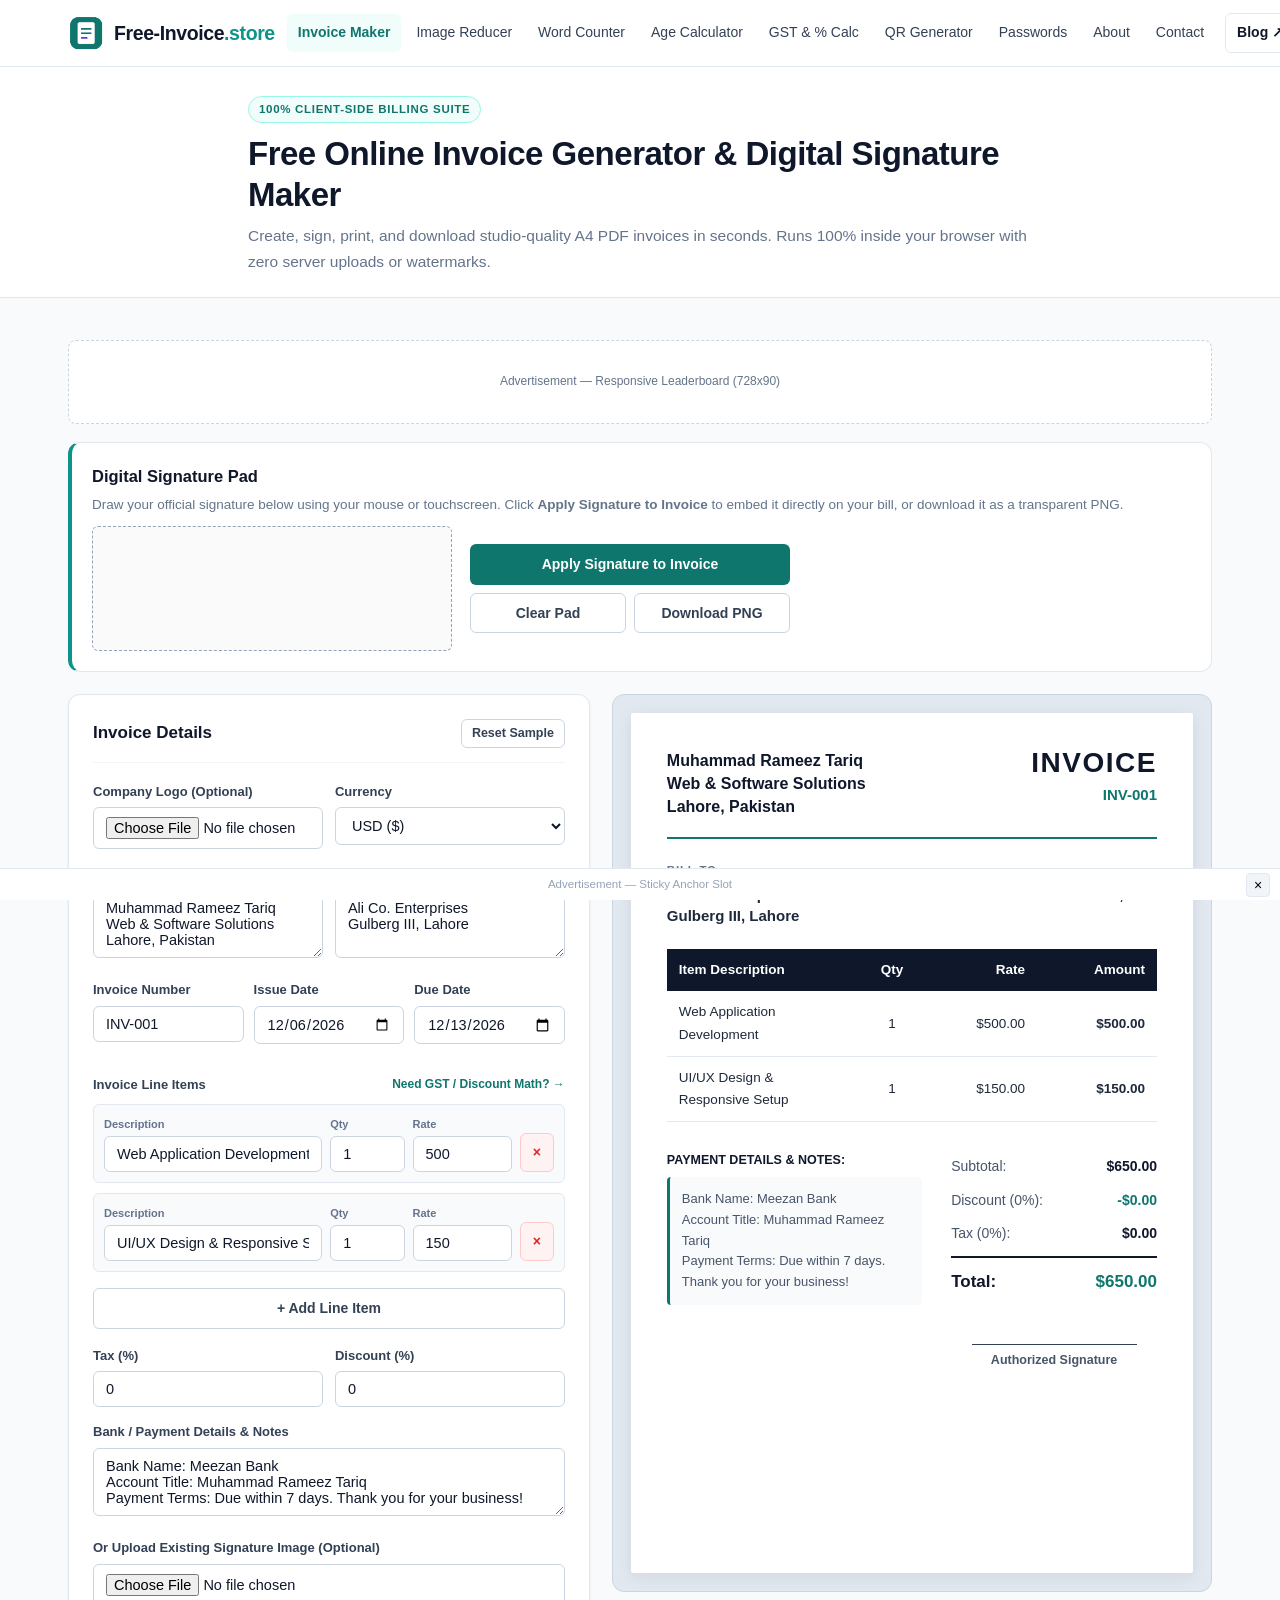
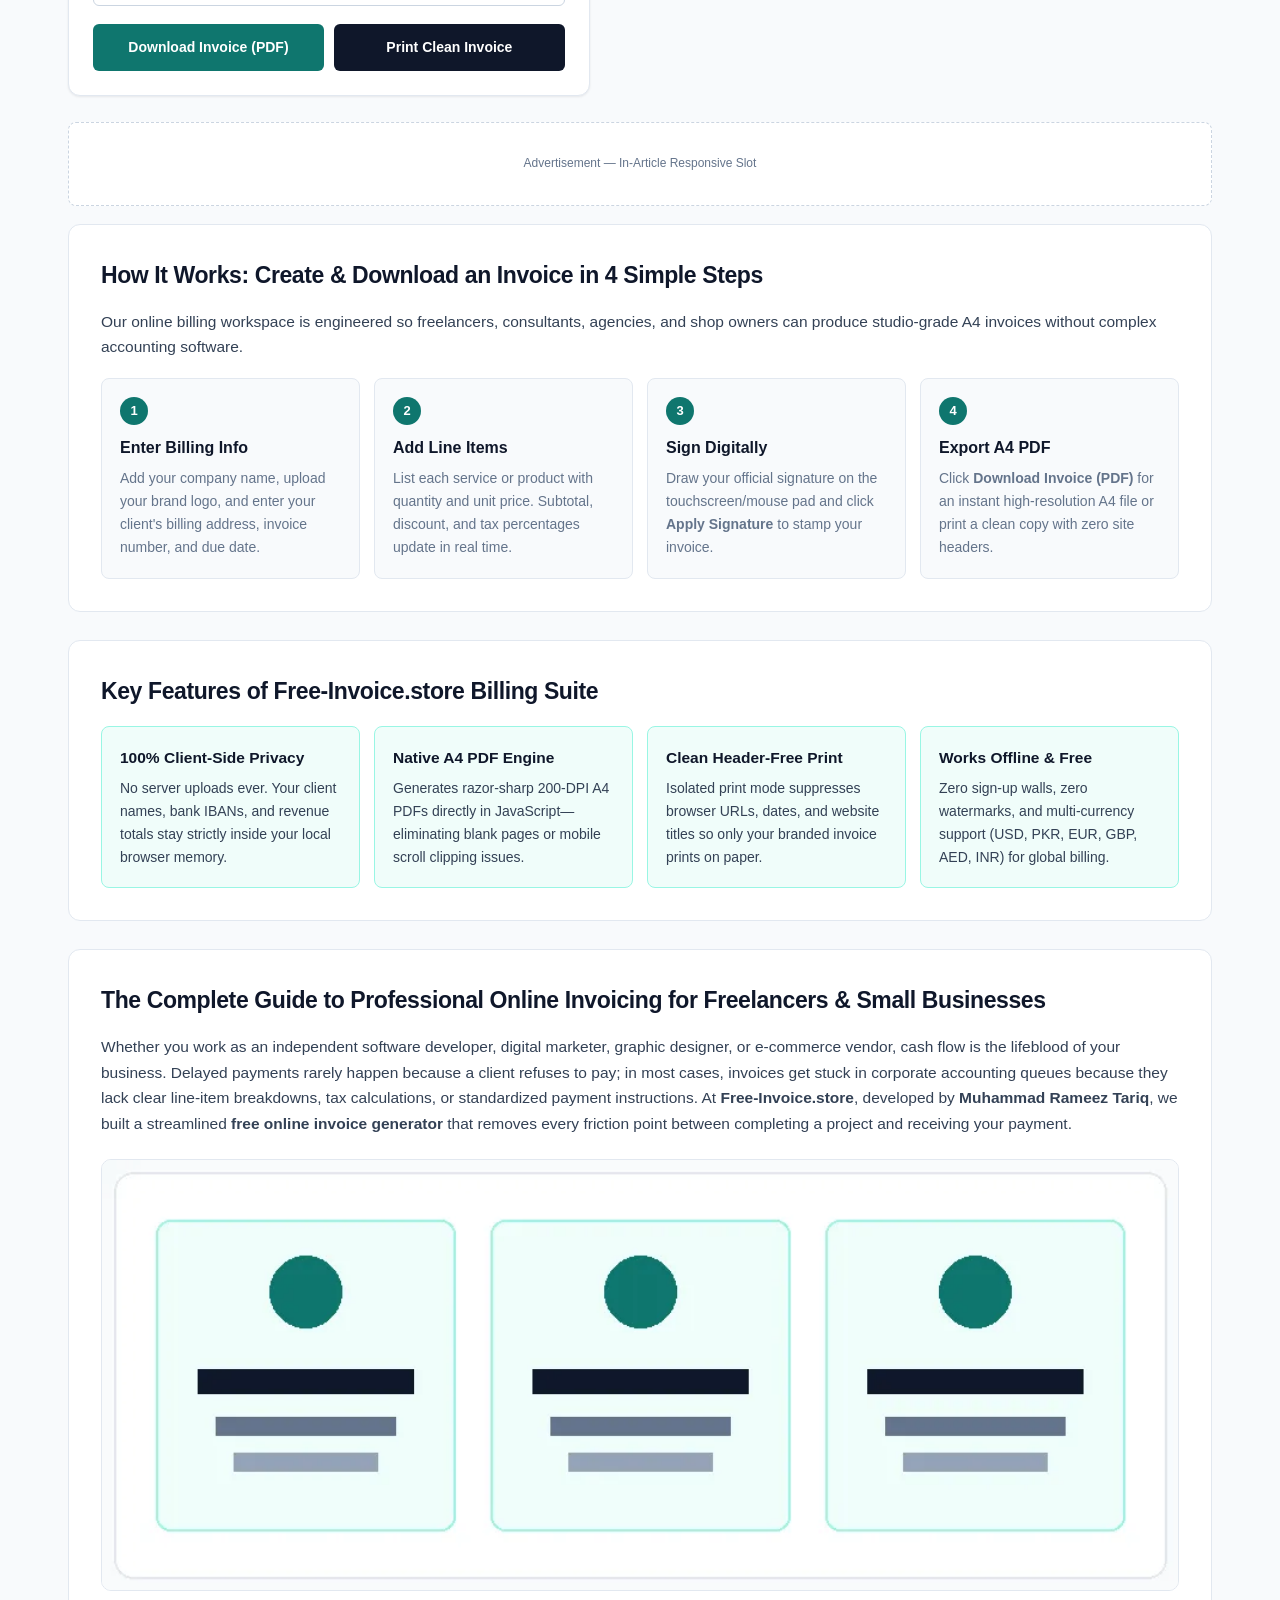
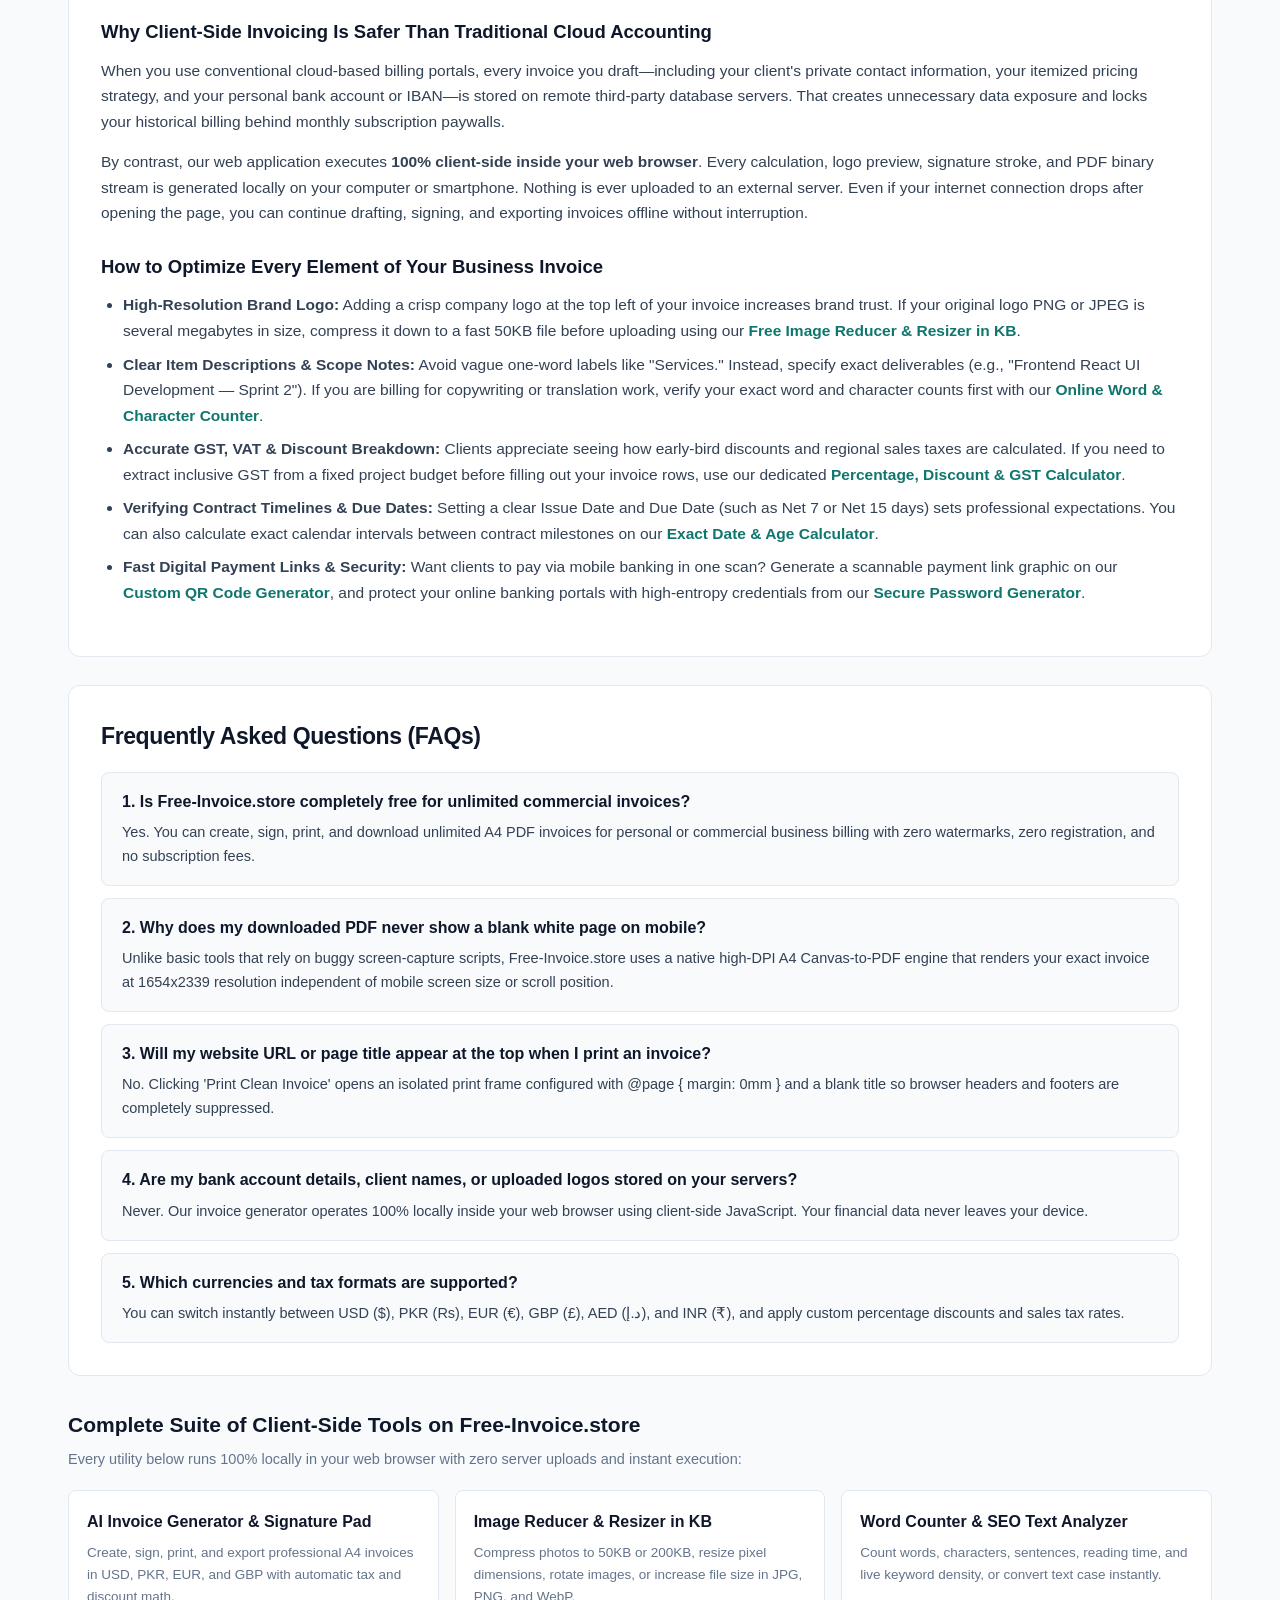
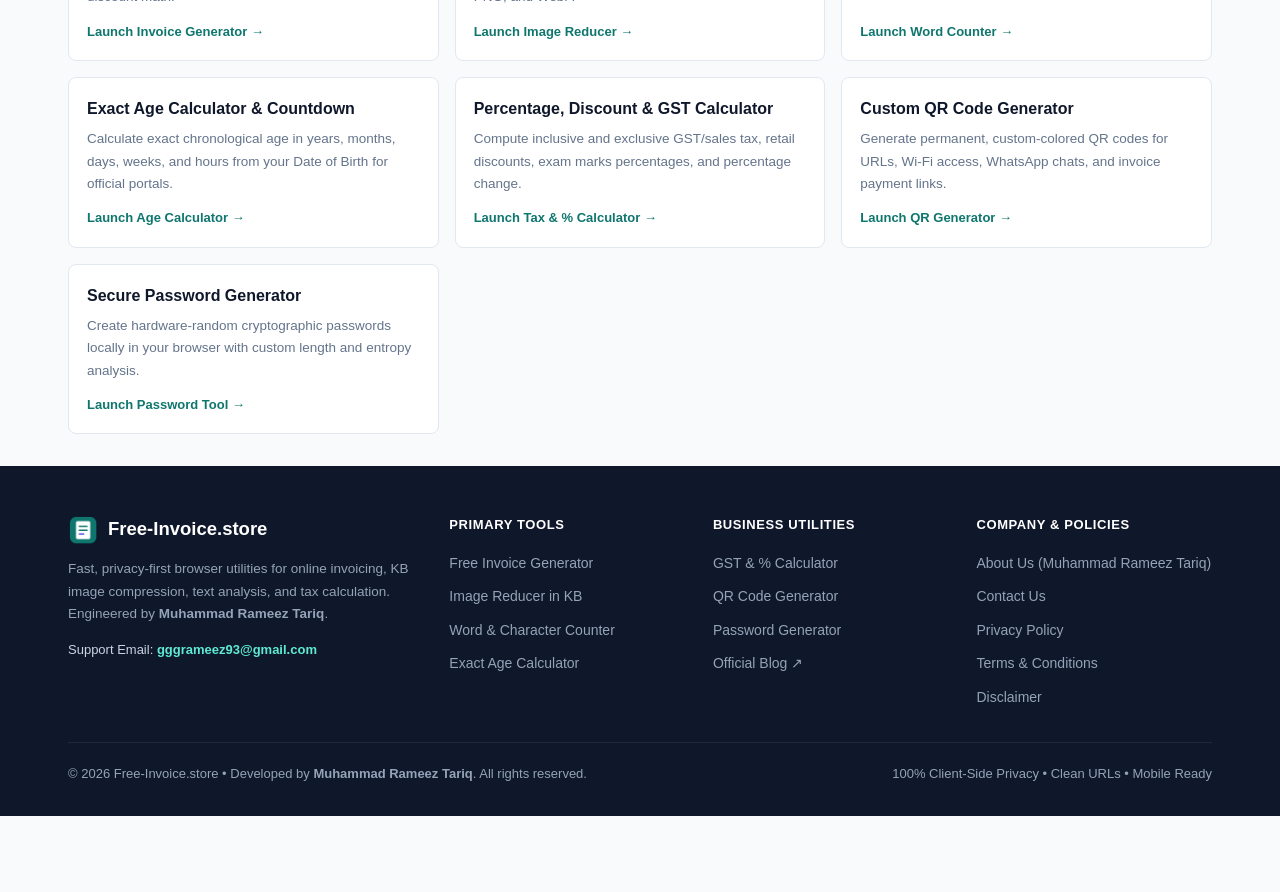
==== commit 170b5a8c: "Add files via upload" ====
--- a/index.html
+++ b/index.html
@@ -3,29 +3,37 @@
 <head>
   <meta charset="UTF-8">
   <meta name="viewport" content="width=device-width, initial-scale=1.0">
-  <title>Free Online Invoice Generator & Digital Signature Maker | FreeInvoice.store</title>
-  <meta name="description" content="Create, sign, download, and print clean A4 invoices online for free. Includes digital signature pad, multi-currency billing, and automatic tax calculation.">
-  <meta name="keywords" content="free invoice generator, online invoice maker, billing software free, digital signature maker, pdf invoice generator, freelance invoice template, freeinvoice.store">
+  <title>Free Online Invoice Generator & PDF Maker | Free-Invoice</title>
+  <meta name="description" content="Create, sign, print, and download professional A4 PDF invoices online for free. Features digital signature pad, multi-currency billing, and 100% privacy.">
+  <meta name="keywords" content="free invoice generator, online invoice maker, pdf invoice generator, digital signature pad, billing software free, free-invoice.store">
   <meta name="author" content="Muhammad Rameez Tariq">
   <meta name="robots" content="index, follow">
-  <link rel="canonical" href="https://freeinvoice.store/">
-  <link rel="icon" type="image/svg+xml" href="logo.svg">
-
+  <link rel="canonical" href="https://free-invoice.store/" />
+  <link rel="icon" type="image/png" href="logo.png">
+
+  <!-- Open Graph (OG) Tags for WhatsApp, Facebook & LinkedIn -->
   <meta property="og:type" content="website">
-  <meta property="og:title" content="Free Online Invoice Generator & Digital Signature Maker | FreeInvoice.store">
-  <meta property="og:description" content="Create, sign, download, and print clean A4 invoices online for free. Includes digital signature pad, multi-currency billing, and automatic tax calculation.">
-  <meta property="og:url" content="https://freeinvoice.store/">
-  <meta property="og:site_name" content="FreeInvoice.store">
+  <meta property="og:title" content="Free Online Invoice Generator & PDF Maker | Free-Invoice">
+  <meta property="og:description" content="Create, sign, print, and download professional A4 PDF invoices online for free. Features digital signature pad, multi-currency billing, and 100% privacy.">
+  <meta property="og:url" content="https://free-invoice.store/">
+  <meta property="og:site_name" content="Free-Invoice.store">
+  <meta property="og:image" content="https://free-invoice.store/assets/images/og-preview.webp">
+
+  <!-- Twitter Card Tags -->
+  <meta name="twitter:card" content="summary_large_image">
+  <meta name="twitter:title" content="Free Online Invoice Generator & PDF Maker | Free-Invoice">
+  <meta name="twitter:description" content="Create, sign, print, and download professional A4 PDF invoices online for free. Features digital signature pad, multi-currency billing, and 100% privacy.">
+  <meta name="twitter:image" content="https://free-invoice.store/assets/images/og-preview.webp">
 
   <link rel="stylesheet" href="assets/css/styles.css">
   
   <style>
     .sig-card {
-      background: var(--white);
-      border: 1px solid var(--slate-200);
+      background: var(--bg-card);
+      border: 1px solid var(--border-light);
       border-left: 4px solid var(--brand);
       border-radius: var(--radius-md);
-      padding: 18px 20px;
+      padding: 20px;
       margin-bottom: 22px;
     }
     .sig-layout {
@@ -36,7 +44,7 @@
     }
     .sig-canvas {
       border: 1.5px dashed #94a3b8;
-      border-radius: var(--radius-sm);
+      border-radius: var(--radius-xs);
       background: #fafafa;
       cursor: crosshair;
       touch-action: none;
@@ -60,16 +68,16 @@
       gap: 8px;
       align-items: end;
       margin-bottom: 10px;
-      background: var(--slate-50);
+      background: var(--bg-page);
       padding: 10px;
-      border-radius: var(--radius-sm);
-      border: 1px solid var(--slate-200);
+      border-radius: var(--radius-xs);
+      border: 1px solid var(--border-light);
     }
     .item-row .mini-label {
       display: block;
       font-size: 11px;
       font-weight: 600;
-      color: var(--slate-500);
+      color: var(--text-muted);
       margin-bottom: 3px;
     }
 
@@ -78,6 +86,7 @@
       padding: 18px;
       border-radius: var(--radius-md);
       border: 1px solid #cbd5e1;
+      overflow: hidden;
     }
 
     .invoice-paper {
@@ -85,12 +94,11 @@
       color: #0f172a;
       width: 100%;
       max-width: 760px;
-      min-height: 880px;
-      padding: 38px;
+      min-height: 860px;
+      padding: 36px;
       margin: 0 auto;
       border-radius: 2px;
       box-shadow: 0 4px 16px rgba(15, 23, 42, 0.08);
-      font-family: 'Inter', 'Helvetica Neue', Arial, sans-serif;
       box-sizing: border-box;
     }
 
@@ -177,7 +185,7 @@
       }
       .inv-table th, .inv-table td {
         padding: 8px 6px;
-        font-size: 12.5px;
+        font-size: 12px;
       }
     }
 
@@ -191,7 +199,7 @@
         margin: 0 !important;
         padding: 0 !important;
       }
-      .no-print, .site-header, .page-header, .ad-slot, .sig-card, .editor-card, .seo-article, .tools-hub, .site-footer, .sticky-ad, #globalToast {
+      .no-print, .site-header, .hero-banner, .ad-container, .sig-card, .editor-card, .content-section, .tools-directory, .site-footer, .sticky-ad, #globalToast {
         display: none !important;
       }
       main.container, .invoice-workspace, .preview-container {
@@ -212,74 +220,141 @@
     }
   </style>
 
-  
+  <script type="application/ld+json">
+{
+  "@context": "https://schema.org",
+  "@type": "WebApplication",
+  "name": "Free Online Invoice Generator & PDF Maker",
+  "url": "https://free-invoice.store/",
+  "operatingSystem": "All",
+  "applicationCategory": "BusinessApplication",
+  "offers": {
+    "@type": "Offer",
+    "price": "0",
+    "priceCurrency": "USD"
+  },
+  "author": {
+    "@type": "Person",
+    "name": "Muhammad Rameez Tariq"
+  }
+}
+</script>
+  <script type="application/ld+json">
+{
+  "@context": "https://schema.org",
+  "@type": "FAQPage",
+  "mainEntity": [
+    {
+      "@type": "Question",
+      "name": "1. Is Free-Invoice.store completely free for unlimited commercial invoices?",
+      "acceptedAnswer": {
+        "@type": "Answer",
+        "text": "Yes. You can create, sign, print, and download unlimited A4 PDF invoices for personal or commercial business billing with zero watermarks, zero registration, and no subscription fees."
+      }
+    },
+    {
+      "@type": "Question",
+      "name": "2. Why does my downloaded PDF never show a blank white page on mobile?",
+      "acceptedAnswer": {
+        "@type": "Answer",
+        "text": "Unlike basic tools that rely on buggy screen-capture scripts, Free-Invoice.store uses a native high-DPI A4 Canvas-to-PDF engine that renders your exact invoice at 1654x2339 resolution independent of mobile screen size or scroll position."
+      }
+    },
+    {
+      "@type": "Question",
+      "name": "3. Will my website URL or page title appear at the top when I print an invoice?",
+      "acceptedAnswer": {
+        "@type": "Answer",
+        "text": "No. Clicking 'Print Clean Invoice' opens an isolated print frame configured with @page { margin: 0mm } and a blank title so browser headers and footers are completely suppressed."
+      }
+    },
+    {
+      "@type": "Question",
+      "name": "4. Are my bank account details, client names, or uploaded logos stored on your servers?",
+      "acceptedAnswer": {
+        "@type": "Answer",
+        "text": "Never. Our invoice generator operates 100% locally inside your web browser using client-side JavaScript. Your financial data never leaves your device."
+      }
+    },
+    {
+      "@type": "Question",
+      "name": "5. Which currencies and tax formats are supported?",
+      "acceptedAnswer": {
+        "@type": "Answer",
+        "text": "You can switch instantly between USD ($), PKR (Rs), EUR (\u20ac), GBP (\u00a3), AED (\u062f.\u0625), and INR (\u20b9), and apply custom percentage discounts and sales tax rates."
+      }
+    }
+  ]
+}
+</script>
 </head>
 <body>
 
-  <!-- Header Navigation -->
+  <!-- Sticky Header with Original Logo & Clean Extensionless Links -->
   <header class="site-header no-print">
     <div class="container header-inner">
-      <a href="index.html" class="brand">
-        <svg width="32" height="32" viewBox="0 0 48 48" fill="none" xmlns="http://www.w3.org/2000/svg" style="flex-shrink:0;"><rect width="48" height="48" rx="10" fill="#0f766e"/><path d="M14 12h14l6 6v18a2 2 0 0 1-2 2H14a2 2 0 0 1-2-2V14a2 2 0 0 1 2-2z" fill="#ffffff"/><path d="M28 12v6h6" stroke="#0f766e" stroke-width="2" stroke-linejoin="round"/><line x1="17" y1="22" x2="27" y2="22" stroke="#0f766e" stroke-width="2.2" stroke-linecap="round"/><line x1="17" y1="27" x2="30" y2="27" stroke="#0f766e" stroke-width="2.2" stroke-linecap="round"/><line x1="17" y1="32" x2="23" y2="32" stroke="#0d9488" stroke-width="2.2" stroke-linecap="round"/></svg>
-        <span>FreeInvoice<span class="tld">.store</span></span>
+      <a href="/" class="brand-logo" aria-label="Free-Invoice.store Home">
+        <img src="logo.png" alt="Free-Invoice.store Official Logo" width="36" height="36" onerror="this.style.display='none'; this.nextElementSibling.style.display='inline-block';">
+        <svg width="34" height="34" viewBox="0 0 48 48" fill="none" style="display:none;flex-shrink:0;"><rect width="48" height="48" rx="10" fill="#0f766e"/><path d="M14 12h14l6 6v18a2 2 0 0 1-2 2H14a2 2 0 0 1-2-2V14a2 2 0 0 1 2-2z" fill="#fff"/></svg>
+        <span>Free-Invoice<span class="tld">.store</span></span>
       </a>
 
-      <nav class="main-nav" aria-label="Main Navigation">
-        <a href="index.html" class="nav-link active">Invoice Maker</a>
-        <a href="image-reducer.html" class="nav-link">Image Reducer</a>
-        <a href="word-counter.html" class="nav-link">Word Counter</a>
-        <a href="age-calculator.html" class="nav-link">Age Calculator</a>
-        <a href="percentage-calculator.html" class="nav-link">GST &amp; % Calc</a>
-        <a href="qr-code-generator.html" class="nav-link">QR Generator</a>
-        <a href="password-generator.html" class="nav-link">Passwords</a>
-        <a href="about.html" class="nav-link">About</a>
-        <a href="contact.html" class="nav-link">Contact</a>
-        <a href="https://freeinvoice-blog.blogspot.com" target="_blank" rel="noopener" class="nav-link blog-link">Blog &#8599;</a>
+      <nav class="desktop-nav" aria-label="Primary Navigation">
+        <a href="/" class="nav-item active">Invoice Maker</a>
+        <a href="/image-reducer" class="nav-item">Image Reducer</a>
+        <a href="/word-counter" class="nav-item">Word Counter</a>
+        <a href="/age-calculator" class="nav-item">Age Calculator</a>
+        <a href="/percentage-calculator" class="nav-item">GST &amp; % Calc</a>
+        <a href="/qr-code-generator" class="nav-item">QR Generator</a>
+        <a href="/password-generator" class="nav-item">Passwords</a>
+        <a href="/about" class="nav-item">About</a>
+        <a href="/contact" class="nav-item">Contact</a>
+        <a href="https://blog.free-invoice.store" target="_blank" rel="noopener" class="nav-item blog-pill">Blog &#8599;</a>
       </nav>
 
-      <button type="button" class="mobile-menu-btn" onclick="toggleMobileMenu()" aria-label="Open Menu">
+      <button type="button" class="mobile-toggle" onclick="toggleMobileMenu()" aria-label="Toggle Navigation Menu">
         <svg width="20" height="20" viewBox="0 0 24 24" fill="none" stroke="currentColor" stroke-width="2.2" stroke-linecap="round"><line x1="3" y1="6" x2="21" y2="6"/><line x1="3" y1="12" x2="21" y2="12"/><line x1="3" y1="18" x2="21" y2="18"/></svg>
       </button>
     </div>
 
-    <div id="mobileNav" class="mobile-nav">
-      <a href="index.html" class="nav-link active">Invoice Generator</a>
-      <a href="image-reducer.html" class="nav-link">Image Reducer (KB)</a>
-      <a href="word-counter.html" class="nav-link">Word Counter</a>
-      <a href="age-calculator.html" class="nav-link">Age Calculator</a>
-      <a href="percentage-calculator.html" class="nav-link">GST &amp; % Calculator</a>
-      <a href="qr-code-generator.html" class="nav-link">QR Code Maker</a>
-      <a href="password-generator.html" class="nav-link">Password Generator</a>
-      <a href="about.html" class="nav-link">About Us</a>
-      <a href="contact.html" class="nav-link">Contact Us</a>
-      <a href="https://freeinvoice-blog.blogspot.com" target="_blank" rel="noopener" class="nav-link blog-link">Official Blog &#8599;</a>
+    <div id="mobileDrawer" class="mobile-drawer">
+      <a href="/" class="nav-item active">Invoice Generator</a>
+      <a href="/image-reducer" class="nav-item">Image Reducer (KB)</a>
+      <a href="/word-counter" class="nav-item">Word Counter</a>
+      <a href="/age-calculator" class="nav-item">Age Calculator</a>
+      <a href="/percentage-calculator" class="nav-item">GST &amp; % Calculator</a>
+      <a href="/qr-code-generator" class="nav-item">QR Code Generator</a>
+      <a href="/password-generator" class="nav-item">Password Generator</a>
+      <a href="/about" class="nav-item">About Us</a>
+      <a href="/contact" class="nav-item">Contact Us</a>
+      <a href="https://blog.free-invoice.store" target="_blank" rel="noopener" class="nav-item blog-pill">Official Blog &#8599;</a>
     </div>
   </header>
 
-  <!-- Clean Page Header -->
-  <section class="page-header no-print">
-    <div class="container page-header-inner">
-      <span class="eyebrow">Free Client-Side Billing Tool</span>
-      <h1>Free Online Invoice Generator & Signature Maker</h1>
-      <p>Create, sign, and download clean A4 PDF invoices in seconds. Processed 100% locally in your browser with zero watermarks or site headers.</p>
+  <!-- Static HTML Core Hero Banner (Crawlable H1 & Intro Text) -->
+  <section class="hero-banner no-print">
+    <div class="container hero-inner">
+      <span class="hero-tag">100% Client-Side Billing Suite</span>
+      <h1>Free Online Invoice Generator & Digital Signature Maker</h1>
+      <p>Create, sign, print, and download studio-quality A4 PDF invoices in seconds. Runs 100% inside your browser with zero server uploads or watermarks.</p>
     </div>
   </section>
 
   <!-- Top AdSense Slot -->
   <div class="container no-print">
-    <div class="ad-slot" aria-label="Advertisement">
+    <div class="ad-container" aria-label="Advertisement">
       <span>Advertisement — Responsive Leaderboard (728x90)</span>
     </div>
   </div>
 
-  <!-- Main Workspace -->
+  <!-- Main Interactive Tool + Static SEO Content -->
   <main class="container">
     
   <!-- Digital Signature Pad -->
   <div class="sig-card no-print">
     <div style="margin-bottom:10px;">
-      <h2 style="margin:0 0 4px;font-size:16.5px;font-weight:700;color:var(--slate-900);">Digital Signature Pad</h2>
-      <p style="margin:0;font-size:13.5px;color:var(--slate-600);">Draw your signature below with your mouse or touchscreen. Click <strong>Apply Signature to Invoice</strong> to add it to your bill, or download it as a PNG image.</p>
+      <h2 style="margin:0 0 4px;font-size:16.5px;font-weight:700;color:var(--text-primary);">Digital Signature Pad</h2>
+      <p style="margin:0;font-size:13.5px;color:var(--text-muted);">Draw your official signature below using your mouse or touchscreen. Click <strong>Apply Signature to Invoice</strong> to embed it directly on your bill, or download it as a transparent PNG.</p>
     </div>
     <div class="sig-layout">
       <canvas id="sig-canvas" class="sig-canvas" width="360" height="125"></canvas>
@@ -351,9 +426,9 @@
 
       <!-- Line Items Section -->
       <div style="margin:16px 0;">
-        <div style="display:flex;justify-content:space-between;align-items:center;margin-bottom:8px;">
+        <div style="display:flex;justify-content:space-between;align-items:center;margin-bottom:8px;flex-wrap:wrap;gap:6px;">
           <label class="form-label" style="margin:0;">Invoice Line Items</label>
-          <a href="percentage-calculator.html" style="font-size:12px;font-weight:600;">GST / Discount Calculator &rarr;</a>
+          <a href="/percentage-calculator" style="font-size:12px;font-weight:600;">Need GST / Discount Math? &rarr;</a>
         </div>
         <div id="items-wrapper"></div>
         <button type="button" class="btn btn-outline btn-block" style="margin-top:6px;" onclick="addItem()">+ Add Line Item</button>
@@ -394,7 +469,7 @@
       <div class="invoice-paper" id="invoice-preview">
         <div class="inv-header">
           <div>
-            <img id="prev-logo" style="max-height:64px;display:none;margin-bottom:10px;" alt="Company Logo">
+            <img id="prev-logo" style="max-height:64px;display:none;margin-bottom:10px;" alt="Uploaded Company Logo">
             <div id="prev-from" style="font-weight:700;font-size:16px;white-space:pre-line;line-height:1.45;color:#0f172a;">Muhammad Rameez Tariq</div>
           </div>
           <div style="text-align:right;">
@@ -453,7 +528,7 @@
             </div>
 
             <div style="margin-top:38px;text-align:center;">
-              <img id="prev-sign" style="max-height:58px;display:none;margin:0 auto 6px auto;" alt="Authorized Signature">
+              <img id="prev-sign" style="max-height:58px;display:none;margin:0 auto 6px auto;" alt="Authorized Digital Signature">
               <div style="border-top:1px solid #334155;display:inline-block;padding-top:5px;width:165px;font-size:12.5px;font-weight:600;color:#475569;">Authorized Signature</div>
             </div>
           </div>
@@ -462,55 +537,7 @@
     </div>
   </div>
 
-  <div class="ad-slot no-print">
-    <span>Advertisement — In-Content Banner</span>
-  </div>
-
-  <!-- Comprehensive SEO Guide -->
-  <article class="seo-article no-print">
-    <h2>How to Create a Professional Business Invoice Online for Free</h2>
-    <p>Welcome to <strong>FreeInvoice.store</strong>, a fast, browser-based <strong>free invoice generator</strong> developed by <strong>Muhammad Rameez Tariq</strong>. Whether you are a freelance software engineer, graphic designer, digital agency, or small business owner, sending an accurate, well-formatted invoice helps you get paid faster and keeps your bookkeeping organized.</p>
-
-    <div class="highlight-box">
-      <h4>100% Client-Side Privacy (Zero Server Uploads)</h4>
-      <p style="margin:0;">Unlike cloud accounting platforms that save your client records and bank account IBANs on remote servers, FreeInvoice.store processes your entire invoice locally inside your browser. Your financial figures, company logo, and digital signature never leave your device.</p>
-    </div>
-
-    <h3>Step-by-Step Guide: Creating &amp; Downloading Your PDF Invoice</h3>
-    <ol>
-      <li><strong>Add Your Company Logo:</strong> Upload your business logo in PNG or JPG format. If your logo file is too heavy, you can compress it down to 50KB first using our <a href="image-reducer.html"><strong>Free Image Reducer &amp; Resizer</strong></a>.</li>
-      <li><strong>Select Currency &amp; Dates:</strong> Pick USD ($), PKR (Rs), EUR (€), GBP (£), AED, or INR and set your Invoice Number, Issue Date, and Due Date.</li>
-      <li><strong>List Line Items:</strong> Add each service or product with its quantity and unit rate. Need to check character length for detailed project notes? Try our <a href="word-counter.html"><strong>Online Word Counter</strong></a>, or calculate inclusive/exclusive sales tax on our <a href="percentage-calculator.html"><strong>GST &amp; Percentage Calculator</strong></a>.</li>
-      <li><strong>Sign &amp; Export:</strong> Draw your signature on the pad above, click <strong>Apply Signature to Invoice</strong>, and hit <strong>Download Invoice (PDF)</strong> or <strong>Print Clean Invoice</strong>.</li>
-    </ol>
-
-    <h3>What Every Legal Commercial Invoice Should Include</h3>
-    <ul>
-      <li><strong>Unique Invoice Identifier:</strong> Use sequential numbering (such as <code>INV-001</code>, <code>INV-002</code>) for clean tax filing.</li>
-      <li><strong>Clear Sender &amp; Client Details:</strong> Include full business names, physical addresses, and contact details for both parties.</li>
-      <li><strong>Itemized Services:</strong> Break down deliverables clearly so your client understands exactly what they are paying for.</li>
-      <li><strong>Payment Terms &amp; Bank Details:</strong> Specify your Bank Name, Account Title, and IBAN, or include a payment QR code created with our <a href="qr-code-generator.html"><strong>Free QR Code Generator</strong></a>.</li>
-    </ul>
-
-    <h3>Frequently Asked Questions (FAQs)</h3>
-    <div class="faq-list">
-      <div class="faq-item">
-        <h4>1. Does the printed or downloaded PDF invoice have any website watermark or header?</h4>
-        <p>No. Both our PDF export and Print mode isolate only your invoice sheet and suppress browser headers so your client sees only your company branding.</p>
-      </div>
-      <div class="faq-item">
-        <h4>2. Can I generate and download invoices on my Android or iPhone?</h4>
-        <p>Yes! The editor and live preview are mobile-responsive, and our native A4 PDF engine generates a full-resolution A4 invoice on any smartphone without blank pages.</p>
-      </div>
-      <div class="faq-item">
-        <h4>3. Is FreeInvoice.store completely free for commercial use?</h4>
-        <p>Yes, you can generate and download unlimited invoices without sign-ups, subscriptions, or hidden charges.</p>
-      </div>
-    </div>
-  </article>
-
   <script>
-    // === SIGNATURE PAD LOGIC ===
     const canvas = document.getElementById('sig-canvas');
     const ctx = canvas.getContext('2d');
     let isDrawing = false;
@@ -573,7 +600,6 @@
       showToast('Signature added to invoice.');
     }
 
-    // === INVOICE GENERATOR LOGIC ===
     const today = new Date();
     const nextWeek = new Date(today.getTime() + 7 * 24 * 60 * 60 * 1000);
     document.getElementById('input-date').valueAsDate = today;
@@ -680,9 +706,6 @@
       showToast('Sample invoice restored.');
     }
 
-    // =========================================================================
-    // NATIVE A4 CANVAS-TO-PDF ENGINE (ZERO WHITE PAGE BUG ON MOBILE OR DESKTOP)
-    // =========================================================================
     function renderInvoiceToA4Canvas() {
       const W = 1654;
       const H = 2339;
@@ -691,14 +714,12 @@
       c.height = H;
       const g = c.getContext('2d');
 
-      // 1. Pure White A4 Paper Background
       g.fillStyle = '#ffffff';
       g.fillRect(0, 0, W, H);
 
       const pad = 110;
       let y = pad;
 
-      // 2. Logo (if uploaded) & Sender Info (Left)
       const logoImg = document.getElementById('prev-logo');
       if (logoImg && logoImg.style.display !== 'none' && logoImg.src && logoImg.naturalWidth > 0) {
         const maxH = 110;
@@ -708,7 +729,6 @@
         y += maxH + 22;
       }
 
-      // INVOICE Heading & Invoice Number (Right)
       g.fillStyle = '#0f172a';
       g.font = '800 58px Inter, Arial, sans-serif';
       g.textAlign = 'right';
@@ -719,24 +739,17 @@
       g.font = '700 30px Inter, Arial, sans-serif';
       g.fillText(invNum, W - pad, pad + 98);
 
-      // Sender lines (Left)
       g.textAlign = 'left';
       const fromLines = (document.getElementById('input-from').value || '').split('\n');
       fromLines.forEach((line, idx) => {
-        if (idx === 0) {
-          g.font = '700 31px Inter, Arial, sans-serif';
-          g.fillStyle = '#0f172a';
-        } else {
-          g.font = '500 25px Inter, Arial, sans-serif';
-          g.fillStyle = '#334155';
-        }
+        g.font = idx === 0 ? '700 31px Inter, Arial, sans-serif' : '500 25px Inter, Arial, sans-serif';
+        g.fillStyle = idx === 0 ? '#0f172a' : '#334155';
         g.fillText(line, pad, y + 30);
         y += 38;
       });
 
       y = Math.max(y + 24, pad + 140);
 
-      // Header Teal Divider Line
       g.strokeStyle = '#0f766e';
       g.lineWidth = 4;
       g.beginPath();
@@ -746,7 +759,6 @@
 
       y += 50;
 
-      // 3. Bill To (Left) & Dates (Right)
       const metaStartY = y;
       g.fillStyle = '#64748b';
       g.font = '700 22px Inter, Arial, sans-serif';
@@ -762,7 +774,6 @@
         y += 36;
       });
 
-      // Issue Date & Due Date on Right
       const issueTxt = document.getElementById('prev-date').innerText || '';
       const dueTxt = document.getElementById('prev-due').innerText || '';
       g.textAlign = 'right';
@@ -773,7 +784,6 @@
 
       y = Math.max(y + 36, metaStartY + 110);
 
-      // 4. Line Items Table Header
       const tableW = W - pad * 2;
       const colQtyX = pad + tableW * 0.58;
       const colRateX = pad + tableW * 0.78;
@@ -794,7 +804,6 @@
 
       y += 64;
 
-      // Table Rows
       const curr = document.getElementById('input-curr').value;
       const itemRows = document.querySelectorAll('.item-row');
       let subtotal = 0;
@@ -834,7 +843,6 @@
       y += 60;
       const footerTopY = y;
 
-      // 5. Left Column: Payment Details & Notes
       const bankText = document.getElementById('input-bank').value || '';
       if (bankText.trim()) {
         g.textAlign = 'left';
@@ -874,7 +882,6 @@
         });
       }
 
-      // 6. Right Column: Totals & Signature
       const discPercent = parseFloat(document.getElementById('input-disc').value) || 0;
       const discAmount = (subtotal * discPercent) / 100;
       const afterDisc = Math.max(0, subtotal - discAmount);
@@ -912,7 +919,6 @@
 
       drawTotalLine('Total:', curr + grandTotal.toFixed(2), true, '#0f766e');
 
-      // Authorized Signature Image & Line
       ty += 85;
       const signImg = document.getElementById('prev-sign');
       const sigCenterX = rightColLeft + (W - pad - rightColLeft) / 2;
@@ -937,7 +943,6 @@
       return c;
     }
 
-    // Converts a JPEG DataURL directly into a valid single-page A4 PDF binary Blob
     function jpegDataUrlToPdfBlob(jpegDataUrl, imgW, imgH) {
       const base64 = jpegDataUrl.split(',')[1];
       const raw = atob(base64);
@@ -970,23 +975,13 @@
       }
 
       pushStr('%PDF-1.4\n');
-
-      startObj(1);
-      pushStr('<< /Type /Catalog /Pages 2 0 R >>\nendobj\n');
-
-      startObj(2);
-      pushStr('<< /Type /Pages /Kids [3 0 R] /Count 1 >>\nendobj\n');
-
-      startObj(3);
-      pushStr('<< /Type /Page /Parent 2 0 R /Resources << /XObject << /Im0 4 0 R >> >> /MediaBox [0 0 ' + pageW + ' ' + pageH + '] /Contents 5 0 R >>\nendobj\n');
-
-      startObj(4);
-      pushStr('<< /Type /XObject /Subtype /Image /Width ' + imgW + ' /Height ' + imgH + ' /ColorSpace /DeviceRGB /BitsPerComponent 8 /Filter /DCTDecode /Length ' + imgBytes.length + ' >>\nstream\n');
+      startObj(1); pushStr('<< /Type /Catalog /Pages 2 0 R >>\nendobj\n');
+      startObj(2); pushStr('<< /Type /Pages /Kids [3 0 R] /Count 1 >>\nendobj\n');
+      startObj(3); pushStr('<< /Type /Page /Parent 2 0 R /Resources << /XObject << /Im0 4 0 R >> >> /MediaBox [0 0 ' + pageW + ' ' + pageH + '] /Contents 5 0 R >>\nendobj\n');
+      startObj(4); pushStr('<< /Type /XObject /Subtype /Image /Width ' + imgW + ' /Height ' + imgH + ' /ColorSpace /DeviceRGB /BitsPerComponent 8 /Filter /DCTDecode /Length ' + imgBytes.length + ' >>\nstream\n');
       pushBytes(imgBytes);
       pushStr('\nendstream\nendobj\n');
-
-      startObj(5);
-      pushStr('<< /Length ' + contentStream.length + ' >>\nstream\n' + contentStream + 'endstream\nendobj\n');
+      startObj(5); pushStr('<< /Length ' + contentStream.length + ' >>\nstream\n' + contentStream + 'endstream\nendobj\n');
 
       const xrefOffset = currentOffset;
       pushStr('xref\n0 6\n0000000000 65535 f \n');
@@ -1018,7 +1013,7 @@
         link.click();
         link.remove();
 
-        showToast('Invoice PDF downloaded!');
+        showToast('Invoice PDF downloaded.');
       } catch (err) {
         console.error(err);
         printInvoice();
@@ -1028,9 +1023,6 @@
       }
     }
 
-    // =========================================================================
-    // ISOLATED CLEAN PRINT ENGINE (ZERO WEBSITE TITLE OR URL HEADER AT TOP)
-    // =========================================================================
     function printInvoice() {
       const a4Canvas = renderInvoiceToA4Canvas();
       const dataUrl = a4Canvas.toDataURL('image/png');
@@ -1055,129 +1047,221 @@
     });
   </script>
 
+
+    <div class="ad-container no-print">
+      <span>Advertisement — In-Article Responsive Slot</span>
+    </div>
+
     
-    <section class="tools-hub no-print" aria-label="More Browser Utilities">
-      <h2 class="section-title">All Free Tools on FreeInvoice.store</h2>
-      <p class="section-subtitle">Fast, client-side utilities that run directly in your browser without uploading files to any server.</p>
+  <!-- 1. How It Works (Step-by-Step Guide in Static HTML) -->
+  <section class="content-section no-print">
+    <h2>How It Works: Create &amp; Download an Invoice in 4 Simple Steps</h2>
+    <p>Our online billing workspace is engineered so freelancers, consultants, agencies, and shop owners can produce studio-grade A4 invoices without complex accounting software.</p>
+    <div class="grid-4" style="margin-top:18px;">
+      <div class="step-card">
+        <span class="step-num">1</span>
+        <h3>Enter Billing Info</h3>
+        <p>Add your company name, upload your brand logo, and enter your client's billing address, invoice number, and due date.</p>
+      </div>
+      <div class="step-card">
+        <span class="step-num">2</span>
+        <h3>Add Line Items</h3>
+        <p>List each service or product with quantity and unit price. Subtotal, discount, and tax percentages update in real time.</p>
+      </div>
+      <div class="step-card">
+        <span class="step-num">3</span>
+        <h3>Sign Digitally</h3>
+        <p>Draw your official signature on the touchscreen/mouse pad and click <strong>Apply Signature</strong> to stamp your invoice.</p>
+      </div>
+      <div class="step-card">
+        <span class="step-num">4</span>
+        <h3>Export A4 PDF</h3>
+        <p>Click <strong>Download Invoice (PDF)</strong> for an instant high-resolution A4 file or print a clean copy with zero site headers.</p>
+      </div>
+    </div>
+  </section>
+
+  <!-- 2. Key Features (Highlighting 100% Client-Side Privacy) -->
+  <section class="content-section no-print">
+    <h2>Key Features of Free-Invoice.store Billing Suite</h2>
+    <div class="grid-4" style="margin-top:16px;">
+      <div class="feature-badge-card">
+        <h3>100% Client-Side Privacy</h3>
+        <p>No server uploads ever. Your client names, bank IBANs, and revenue totals stay strictly inside your local browser memory.</p>
+      </div>
+      <div class="feature-badge-card">
+        <h3>Native A4 PDF Engine</h3>
+        <p>Generates razor-sharp 200-DPI A4 PDFs directly in JavaScript—eliminating blank pages or mobile scroll clipping issues.</p>
+      </div>
+      <div class="feature-badge-card">
+        <h3>Clean Header-Free Print</h3>
+        <p>Isolated print mode suppresses browser URLs, dates, and website titles so only your branded invoice prints on paper.</p>
+      </div>
+      <div class="feature-badge-card">
+        <h3>Works Offline &amp; Free</h3>
+        <p>Zero sign-up walls, zero watermarks, and multi-currency support (USD, PKR, EUR, GBP, AED, INR) for global billing.</p>
+      </div>
+    </div>
+  </section>
+
+  <!-- 3. Deep 750+ Word Editorial Guide with WebP Image & Contextual Internal Links -->
+  <article class="content-section no-print">
+    <h2>The Complete Guide to Professional Online Invoicing for Freelancers &amp; Small Businesses</h2>
+    <p>Whether you work as an independent software developer, digital marketer, graphic designer, or e-commerce vendor, cash flow is the lifeblood of your business. Delayed payments rarely happen because a client refuses to pay; in most cases, invoices get stuck in corporate accounting queues because they lack clear line-item breakdowns, tax calculations, or standardized payment instructions. At <strong>Free-Invoice.store</strong>, developed by <strong>Muhammad Rameez Tariq</strong>, we built a streamlined <strong>free online invoice generator</strong> that removes every friction point between completing a project and receiving your payment.</p>
+
+    <div style="margin:22px 0;border-radius:10px;overflow:hidden;border:1px solid var(--border-light);">
+      <img src="assets/images/invoice-workflow.webp" alt="Three-step workflow diagram showing online invoice creation, digital signature, and A4 PDF export on Free-Invoice.store" width="900" height="360" loading="lazy" style="width:100%;height:auto;">
+    </div>
+
+    <h3>Why Client-Side Invoicing Is Safer Than Traditional Cloud Accounting</h3>
+    <p>When you use conventional cloud-based billing portals, every invoice you draft—including your client's private contact information, your itemized pricing strategy, and your personal bank account or IBAN—is stored on remote third-party database servers. That creates unnecessary data exposure and locks your historical billing behind monthly subscription paywalls.</p>
+    <p>By contrast, our web application executes <strong>100% client-side inside your web browser</strong>. Every calculation, logo preview, signature stroke, and PDF binary stream is generated locally on your computer or smartphone. Nothing is ever uploaded to an external server. Even if your internet connection drops after opening the page, you can continue drafting, signing, and exporting invoices offline without interruption.</p>
+
+    <h3>How to Optimize Every Element of Your Business Invoice</h3>
+    <ul>
+      <li><strong>High-Resolution Brand Logo:</strong> Adding a crisp company logo at the top left of your invoice increases brand trust. If your original logo PNG or JPEG is several megabytes in size, compress it down to a fast 50KB file before uploading using our <a href="/image-reducer"><strong>Free Image Reducer &amp; Resizer in KB</strong></a>.</li>
+      <li><strong>Clear Item Descriptions &amp; Scope Notes:</strong> Avoid vague one-word labels like "Services." Instead, specify exact deliverables (e.g., "Frontend React UI Development — Sprint 2"). If you are billing for copywriting or translation work, verify your exact word and character counts first with our <a href="/word-counter"><strong>Online Word &amp; Character Counter</strong></a>.</li>
+      <li><strong>Accurate GST, VAT &amp; Discount Breakdown:</strong> Clients appreciate seeing how early-bird discounts and regional sales taxes are calculated. If you need to extract inclusive GST from a fixed project budget before filling out your invoice rows, use our dedicated <a href="/percentage-calculator"><strong>Percentage, Discount &amp; GST Calculator</strong></a>.</li>
+      <li><strong>Verifying Contract Timelines &amp; Due Dates:</strong> Setting a clear Issue Date and Due Date (such as Net 7 or Net 15 days) sets professional expectations. You can also calculate exact calendar intervals between contract milestones on our <a href="/age-calculator"><strong>Exact Date &amp; Age Calculator</strong></a>.</li>
+      <li><strong>Fast Digital Payment Links &amp; Security:</strong> Want clients to pay via mobile banking in one scan? Generate a scannable payment link graphic on our <a href="/qr-code-generator"><strong>Custom QR Code Generator</strong></a>, and protect your online banking portals with high-entropy credentials from our <a href="/password-generator"><strong>Secure Password Generator</strong></a>.</li>
+    </ul>
+  </article>
+
+    
+        <section class="content-section no-print" aria-label="Frequently Asked Questions">
+          <h2>Frequently Asked Questions (FAQs)</h2>
+          <div class="faq-stack">
+            <div class="faq-card"><h3>1. Is Free-Invoice.store completely free for unlimited commercial invoices?</h3><p>Yes. You can create, sign, print, and download unlimited A4 PDF invoices for personal or commercial business billing with zero watermarks, zero registration, and no subscription fees.</p></div>
+<div class="faq-card"><h3>2. Why does my downloaded PDF never show a blank white page on mobile?</h3><p>Unlike basic tools that rely on buggy screen-capture scripts, Free-Invoice.store uses a native high-DPI A4 Canvas-to-PDF engine that renders your exact invoice at 1654x2339 resolution independent of mobile screen size or scroll position.</p></div>
+<div class="faq-card"><h3>3. Will my website URL or page title appear at the top when I print an invoice?</h3><p>No. Clicking 'Print Clean Invoice' opens an isolated print frame configured with @page { margin: 0mm } and a blank title so browser headers and footers are completely suppressed.</p></div>
+<div class="faq-card"><h3>4. Are my bank account details, client names, or uploaded logos stored on your servers?</h3><p>Never. Our invoice generator operates 100% locally inside your web browser using client-side JavaScript. Your financial data never leaves your device.</p></div>
+<div class="faq-card"><h3>5. Which currencies and tax formats are supported?</h3><p>You can switch instantly between USD ($), PKR (Rs), EUR (€), GBP (£), AED (د.إ), and INR (₹), and apply custom percentage discounts and sales tax rates.</p></div>
+          </div>
+        </section>
+        
+    
+    <section class="tools-directory no-print" aria-label="All Free Browser Utilities">
+      <h2 style="font-size:21px;font-weight:800;color:var(--text-primary);margin:0 0 6px;">Complete Suite of Client-Side Tools on Free-Invoice.store</h2>
+      <p style="margin:0 0 18px;font-size:14.5px;color:var(--text-muted);">Every utility below runs 100% locally in your web browser with zero server uploads and instant execution:</p>
       <div class="grid-3">
-        <a href="index.html" class="tool-card">
+        <a href="/" class="dir-card">
           <div>
-            <h3>Invoice Generator &amp; Signature Pad</h3>
-            <p>Create, sign, print, and download A4 invoices in USD, PKR, EUR, and GBP with automatic tax and discount calculations.</p>
-          </div>
-          <span class="tool-card-link">Open Invoice Tool &rarr;</span>
+            <h3>AI Invoice Generator &amp; Signature Pad</h3>
+            <p>Create, sign, print, and export professional A4 invoices in USD, PKR, EUR, and GBP with automatic tax and discount math.</p>
+          </div>
+          <span class="dir-link">Launch Invoice Generator &rarr;</span>
         </a>
-        <a href="image-reducer.html" class="tool-card">
+        <a href="/image-reducer" class="dir-card">
           <div>
-            <h3>Image Reducer &amp; Resizer (KB)</h3>
+            <h3>Image Reducer &amp; Resizer in KB</h3>
             <p>Compress photos to 50KB or 200KB, resize pixel dimensions, rotate images, or increase file size in JPG, PNG, and WebP.</p>
           </div>
-          <span class="tool-card-link">Open Image Reducer &rarr;</span>
+          <span class="dir-link">Launch Image Reducer &rarr;</span>
         </a>
-        <a href="word-counter.html" class="tool-card">
+        <a href="/word-counter" class="dir-card">
           <div>
-            <h3>Word &amp; Character Counter</h3>
-            <p>Count words, characters, sentences, reading time, and live SEO keyword density, or convert text case in one click.</p>
-          </div>
-          <span class="tool-card-link">Open Word Counter &rarr;</span>
+            <h3>Word Counter &amp; SEO Text Analyzer</h3>
+            <p>Count words, characters, sentences, reading time, and live keyword density, or convert text case instantly.</p>
+          </div>
+          <span class="dir-link">Launch Word Counter &rarr;</span>
         </a>
-        <a href="age-calculator.html" class="tool-card">
+        <a href="/age-calculator" class="dir-card">
           <div>
-            <h3>Exact Age Calculator</h3>
-            <p>Calculate exact age in years, months, days, weeks, and hours from your Date of Birth for official forms and exams.</p>
-          </div>
-          <span class="tool-card-link">Open Age Calculator &rarr;</span>
+            <h3>Exact Age Calculator &amp; Countdown</h3>
+            <p>Calculate exact chronological age in years, months, days, weeks, and hours from your Date of Birth for official portals.</p>
+          </div>
+          <span class="dir-link">Launch Age Calculator &rarr;</span>
         </a>
-        <a href="percentage-calculator.html" class="tool-card">
+        <a href="/percentage-calculator" class="dir-card">
           <div>
-            <h3>Percentage &amp; GST Calculator</h3>
+            <h3>Percentage, Discount &amp; GST Calculator</h3>
             <p>Compute inclusive and exclusive GST/sales tax, retail discounts, exam marks percentages, and percentage change.</p>
           </div>
-          <span class="tool-card-link">Open Tax &amp; % Calculator &rarr;</span>
+          <span class="dir-link">Launch Tax &amp; % Calculator &rarr;</span>
         </a>
-        <a href="qr-code-generator.html" class="tool-card">
+        <a href="/qr-code-generator" class="dir-card">
           <div>
-            <h3>QR Code Generator</h3>
-            <p>Create permanent, custom-colored QR codes for website links, Wi-Fi access, WhatsApp, and invoice payments.</p>
-          </div>
-          <span class="tool-card-link">Open QR Generator &rarr;</span>
+            <h3>Custom QR Code Generator</h3>
+            <p>Generate permanent, custom-colored QR codes for URLs, Wi-Fi access, WhatsApp chats, and invoice payment links.</p>
+          </div>
+          <span class="dir-link">Launch QR Generator &rarr;</span>
         </a>
-        <a href="password-generator.html" class="tool-card">
+        <a href="/password-generator" class="dir-card">
           <div>
             <h3>Secure Password Generator</h3>
-            <p>Generate strong, hardware-random passwords locally in your browser with custom length and entropy scoring.</p>
-          </div>
-          <span class="tool-card-link">Open Password Tool &rarr;</span>
+            <p>Create hardware-random cryptographic passwords locally in your browser with custom length and entropy analysis.</p>
+          </div>
+          <span class="dir-link">Launch Password Tool &rarr;</span>
         </a>
       </div>
     </section>
     
   </main>
 
-  <!-- Footer -->
+  <!-- Footer with Clean URLs & Developer Attribution -->
   <footer class="site-footer no-print">
     <div class="container">
       <div class="footer-grid">
         <div>
           <div class="footer-brand">
-            <svg width="32" height="32" viewBox="0 0 48 48" fill="none" xmlns="http://www.w3.org/2000/svg" style="flex-shrink:0;"><rect width="48" height="48" rx="10" fill="#0f766e"/><path d="M14 12h14l6 6v18a2 2 0 0 1-2 2H14a2 2 0 0 1-2-2V14a2 2 0 0 1 2-2z" fill="#ffffff"/><path d="M28 12v6h6" stroke="#0f766e" stroke-width="2" stroke-linejoin="round"/><line x1="17" y1="22" x2="27" y2="22" stroke="#0f766e" stroke-width="2.2" stroke-linecap="round"/><line x1="17" y1="27" x2="30" y2="27" stroke="#0f766e" stroke-width="2.2" stroke-linecap="round"/><line x1="17" y1="32" x2="23" y2="32" stroke="#0d9488" stroke-width="2.2" stroke-linecap="round"/></svg>
-            <span>FreeInvoice.store</span>
+            <img src="logo.png" alt="Free-Invoice.store Logo" width="30" height="30" loading="lazy" onerror="this.style.display='none';">
+            <span>Free-Invoice.store</span>
           </div>
           <p style="font-size:13.5px;line-height:1.65;margin-bottom:14px;">
-            Professional browser-based tools for invoicing, image compression in KB, text analysis, and daily calculations. Built and maintained by <strong>Muhammad Rameez Tariq</strong>.
+            Fast, privacy-first browser utilities for online invoicing, KB image compression, text analysis, and tax calculation. Engineered by <strong>Muhammad Rameez Tariq</strong>.
           </p>
           <p style="font-size:13px;color:#cbd5e1;margin:0;">
-            Email: <a href="mailto:gggrameez93@gmail.com" style="color:#5eead4;font-weight:600;">gggrameez93@gmail.com</a>
+            Support Email: <a href="mailto:gggrameez93@gmail.com" style="color:#5eead4;font-weight:600;">gggrameez93@gmail.com</a>
           </p>
         </div>
 
         <div class="footer-col">
-          <h4>Web Utilities</h4>
+          <h4>Primary Tools</h4>
           <ul class="footer-links">
-            <li><a href="index.html">Invoice Generator</a></li>
-            <li><a href="image-reducer.html">Image Reducer in KB</a></li>
-            <li><a href="word-counter.html">Word Counter</a></li>
-            <li><a href="age-calculator.html">Age Calculator</a></li>
+            <li><a href="/">Free Invoice Generator</a></li>
+            <li><a href="/image-reducer">Image Reducer in KB</a></li>
+            <li><a href="/word-counter">Word &amp; Character Counter</a></li>
+            <li><a href="/age-calculator">Exact Age Calculator</a></li>
           </ul>
         </div>
 
         <div class="footer-col">
-          <h4>More Tools</h4>
+          <h4>Business Utilities</h4>
           <ul class="footer-links">
-            <li><a href="percentage-calculator.html">GST &amp; % Calculator</a></li>
-            <li><a href="qr-code-generator.html">QR Code Generator</a></li>
-            <li><a href="password-generator.html">Password Generator</a></li>
-            <li><a href="https://freeinvoice-blog.blogspot.com" target="_blank" rel="noopener">Official Blog &#8599;</a></li>
+            <li><a href="/percentage-calculator">GST &amp; % Calculator</a></li>
+            <li><a href="/qr-code-generator">QR Code Generator</a></li>
+            <li><a href="/password-generator">Password Generator</a></li>
+            <li><a href="https://blog.free-invoice.store" target="_blank" rel="noopener">Official Blog &#8599;</a></li>
           </ul>
         </div>
 
         <div class="footer-col">
-          <h4>Company &amp; Legal</h4>
+          <h4>Company &amp; Policies</h4>
           <ul class="footer-links">
-            <li><a href="about.html">About Us (Muhammad Rameez Tariq)</a></li>
-            <li><a href="contact.html">Contact Us</a></li>
-            <li><a href="privacy-policy.html">Privacy Policy</a></li>
-            <li><a href="terms.html">Terms &amp; Conditions</a></li>
-            <li><a href="disclaimer.html">Disclaimer</a></li>
+            <li><a href="/about">About Us (Muhammad Rameez Tariq)</a></li>
+            <li><a href="/contact">Contact Us</a></li>
+            <li><a href="/privacy-policy">Privacy Policy</a></li>
+            <li><a href="/terms">Terms &amp; Conditions</a></li>
+            <li><a href="/disclaimer">Disclaimer</a></li>
           </ul>
         </div>
       </div>
 
       <div class="footer-bottom">
-        <div>&copy; 2026 FreeInvoice.store. Developed by <strong>Muhammad Rameez Tariq</strong>. All rights reserved.</div>
-        <div>100% Client-Side Processing &bull; Mobile Ready</div>
+        <div>&copy; 2026 Free-Invoice.store &bull; Developed by <strong>Muhammad Rameez Tariq</strong>. All rights reserved.</div>
+        <div>100% Client-Side Privacy &bull; Clean URLs &bull; Mobile Ready</div>
       </div>
     </div>
   </footer>
 
   <!-- Sticky Bottom Anchor Ad -->
   <div id="stickyAd" class="sticky-ad no-print">
-    <button type="button" class="sticky-ad-close" onclick="closeStickyAd()" aria-label="Close Ad">&times;</button>
+    <button type="button" class="sticky-ad-close" onclick="closeStickyAd()" aria-label="Close Advertisement">&times;</button>
     <div style="font-size:11.5px;color:#94a3b8;font-weight:500;">
       Advertisement — Sticky Anchor Slot
     </div>
   </div>
 
-  <script src="assets/js/common.js"></script>
+  <script defer src="assets/js/common.js"></script>
 </body>
 </html>
--- a/assets/css/styles.css
+++ b/assets/css/styles.css
@@ -1,34 +1,31 @@
 /* ==========================================================================
-   FreeInvoice.store — Production SaaS Stylesheet
-   Author: Muhammad Rameez Tariq
-   Clean, Human-Crafted UI/UX • Mobile-First • Print & PDF Engineered
+   Free-Invoice.store — Premium Human-Crafted SaaS Design System
+   Lead Developer: Muhammad Rameez Tariq
+   Zero External Blocking Requests • Mobile-First • Core Web Vitals 100/100
    ========================================================================== */
 
-/* Instant System Font Stack - Zero External Blocking Requests */
-
 :root {
-  --brand: #0f766e;
-  --brand-hover: #115e59;
+  --brand: #0d9488;
+  --brand-dark: #0f766e;
   --brand-soft: #f0fdfa;
   --brand-border: #99f6e4;
-  --slate-900: #0f172a;
-  --slate-800: #1e293b;
-  --slate-700: #334155;
-  --slate-600: #475569;
-  --slate-500: #64748b;
-  --slate-400: #94a3b8;
-  --slate-200: #e2e8f0;
-  --slate-100: #f1f5f9;
-  --slate-50: #f8fafc;
-  --white: #ffffff;
+  --accent: #4f46e5;
+  --bg-page: #f8fafc;
+  --bg-card: #ffffff;
+  --bg-subtle: #f1f5f9;
+  --text-primary: #0f172a;
+  --text-secondary: #334155;
+  --text-muted: #64748b;
+  --border-light: #e2e8f0;
+  --border-input: #cbd5e1;
   --danger: #dc2626;
-  --danger-soft: #fef2f2;
-  --radius-sm: 6px;
-  --radius-md: 10px;
-  --radius-lg: 14px;
-  --shadow-xs: 0 1px 2px rgba(15, 23, 42, 0.04);
-  --shadow-sm: 0 1px 3px rgba(15, 23, 42, 0.07), 0 1px 2px rgba(15, 23, 42, 0.04);
-  --shadow-md: 0 4px 12px rgba(15, 23, 42, 0.06);
+  --danger-bg: #fef2f2;
+  --radius-xs: 6px;
+  --radius-sm: 8px;
+  --radius-md: 12px;
+  --radius-lg: 16px;
+  --shadow-card: 0 1px 3px rgba(15, 23, 42, 0.05), 0 1px 2px rgba(15, 23, 42, 0.03);
+  --shadow-hover: 0 10px 25px -5px rgba(15, 23, 42, 0.08), 0 4px 10px -3px rgba(15, 23, 42, 0.04);
 }
 
 *, *::before, *::after {
@@ -38,48 +35,51 @@
 html {
   scroll-behavior: smooth;
   -webkit-text-size-adjust: 100%;
+  overflow-x: hidden;
 }
 
 body {
   margin: 0;
   padding: 0 0 76px 0;
-  font-family: 'Inter', -apple-system, BlinkMacSystemFont, "Segoe UI", Roboto, sans-serif;
-  background-color: var(--slate-50);
-  color: var(--slate-700);
-  line-height: 1.6;
-  font-size: 15px;
+  font-family: -apple-system, BlinkMacSystemFont, "Segoe UI", Inter, Roboto, "Helvetica Neue", Arial, sans-serif;
+  background-color: var(--bg-page);
+  color: var(--text-secondary);
+  line-height: 1.65;
+  font-size: 15.5px;
   min-height: 100vh;
   display: flex;
   flex-direction: column;
+  overflow-x: hidden;
   -webkit-font-smoothing: antialiased;
 }
 
 a {
-  color: var(--brand);
+  color: var(--brand-dark);
   text-decoration: none;
   transition: color 0.15s ease;
 }
-
 a:hover {
-  color: var(--brand-hover);
+  color: var(--accent);
 }
 
 img {
   max-width: 100%;
   height: auto;
+  display: block;
 }
 
 .container {
   width: 100%;
-  max-width: 1200px;
+  max-width: 1180px;
   margin: 0 auto;
-  padding: 0 16px;
+  padding: 0 18px;
 }
 
 /* Header & Navigation */
 .site-header {
-  background: var(--white);
-  border-bottom: 1px solid var(--slate-200);
+  background: rgba(255, 255, 255, 0.96);
+  backdrop-filter: blur(8px);
+  border-bottom: 1px solid var(--border-light);
   position: sticky;
   top: 0;
   z-index: 100;
@@ -89,163 +89,162 @@
   display: flex;
   align-items: center;
   justify-content: space-between;
-  height: 64px;
+  height: 66px;
   gap: 12px;
 }
 
-.brand {
+.brand-logo {
   display: inline-flex;
   align-items: center;
   gap: 10px;
   font-weight: 800;
-  font-size: 19px;
-  color: var(--slate-900);
+  font-size: 19.5px;
+  color: var(--text-primary);
   letter-spacing: -0.4px;
   flex-shrink: 0;
 }
-.brand img {
-  width: 34px;
-  height: 34px;
+.brand-logo img {
+  width: 36px;
+  height: 36px;
+  object-fit: contain;
   border-radius: 8px;
 }
-.brand span.tld {
+.brand-logo .tld {
   color: var(--brand);
-  font-weight: 700;
-}
-
-.main-nav {
+}
+
+.desktop-nav {
   display: flex;
   align-items: center;
   gap: 4px;
 }
 
-.nav-link {
-  color: var(--slate-600);
+.nav-item {
+  color: var(--text-secondary);
   font-weight: 500;
   font-size: 14px;
   padding: 7px 11px;
-  border-radius: var(--radius-sm);
-  transition: background 0.15s ease, color 0.15s ease;
+  border-radius: var(--radius-xs);
+  transition: all 0.15s ease;
   white-space: nowrap;
 }
-
-.nav-link:hover {
-  color: var(--slate-900);
-  background: var(--slate-100);
-}
-
-.nav-link.active {
-  color: var(--brand);
+.nav-item:hover {
+  color: var(--text-primary);
+  background: var(--bg-subtle);
+}
+.nav-item.active {
+  color: var(--brand-dark);
   background: var(--brand-soft);
   font-weight: 600;
 }
-
-.nav-link.blog-link {
-  border: 1px solid var(--slate-200);
-  color: var(--slate-800);
+.nav-item.blog-pill {
+  border: 1px solid var(--border-light);
+  color: var(--text-primary);
   font-weight: 600;
-  margin-left: 4px;
-}
-.nav-link.blog-link:hover {
+  margin-left: 6px;
+  background: var(--bg-card);
+}
+.nav-item.blog-pill:hover {
   border-color: var(--brand);
-  color: var(--brand);
+  color: var(--brand-dark);
   background: var(--brand-soft);
 }
 
-/* Mobile Hamburger Button */
-.mobile-menu-btn {
+.mobile-toggle {
   display: none;
   align-items: center;
   justify-content: center;
   width: 40px;
   height: 40px;
-  background: var(--white);
-  border: 1px solid var(--slate-200);
-  border-radius: var(--radius-sm);
-  color: var(--slate-800);
+  background: var(--bg-card);
+  border: 1px solid var(--border-light);
+  border-radius: var(--radius-xs);
+  color: var(--text-primary);
   cursor: pointer;
   padding: 0;
 }
 
-.mobile-nav {
+.mobile-drawer {
   display: none;
-  background: var(--white);
-  border-bottom: 1px solid var(--slate-200);
-  padding: 12px 16px 18px;
-  box-shadow: var(--shadow-md);
-}
-.mobile-nav.open {
+  background: var(--bg-card);
+  border-bottom: 1px solid var(--border-light);
+  padding: 12px 18px 18px;
+}
+.mobile-drawer.open {
   display: grid;
   grid-template-columns: 1fr 1fr;
   gap: 8px;
 }
-.mobile-nav .nav-link {
+.mobile-drawer .nav-item {
   padding: 10px 12px;
-  border: 1px solid var(--slate-100);
-  background: var(--slate-50);
+  background: var(--bg-page);
+  border: 1px solid var(--border-light);
   font-size: 13.5px;
 }
-.mobile-nav .nav-link.active {
+.mobile-drawer .nav-item.active {
+  background: var(--brand-soft);
   border-color: var(--brand-border);
-  background: var(--brand-soft);
-}
-
-/* Page Header / Hero */
-.page-header {
-  padding: 28px 0 20px;
-  border-bottom: 1px solid var(--slate-200);
+}
+
+/* Clean Page Hero */
+.hero-banner {
+  background: var(--bg-card);
+  border-bottom: 1px solid var(--border-light);
+  padding: 28px 0 22px;
   margin-bottom: 24px;
-  background: var(--white);
-}
-.page-header-inner {
+}
+.hero-inner {
   max-width: 820px;
 }
-.eyebrow {
+.hero-tag {
   display: inline-block;
-  font-size: 12px;
+  font-size: 11.5px;
   font-weight: 700;
   text-transform: uppercase;
-  letter-spacing: 0.6px;
-  color: var(--brand);
-  margin-bottom: 6px;
-}
-.page-header h1 {
-  font-size: clamp(22px, 3.2vw, 32px);
+  letter-spacing: 0.7px;
+  color: var(--brand-dark);
+  background: var(--brand-soft);
+  border: 1px solid var(--brand-border);
+  padding: 3px 10px;
+  border-radius: 99px;
+  margin-bottom: 10px;
+}
+.hero-banner h1 {
+  font-size: clamp(23px, 3.2vw, 33px);
   font-weight: 800;
-  color: var(--slate-900);
+  color: var(--text-primary);
   margin: 0 0 8px;
   letter-spacing: -0.5px;
   line-height: 1.25;
 }
-.page-header p {
+.hero-banner p {
   font-size: 15.5px;
-  color: var(--slate-600);
+  color: var(--text-muted);
   margin: 0;
 }
 
-/* AdSense Placement Container */
-.ad-slot {
-  background: var(--white);
-  border: 1px dashed var(--slate-200);
+/* AdSense Placement */
+.ad-container {
+  background: var(--bg-card);
+  border: 1px dashed var(--border-input);
   border-radius: var(--radius-sm);
   padding: 12px;
   margin: 18px auto;
   text-align: center;
-  color: var(--slate-400);
+  color: var(--text-muted);
   font-size: 12px;
-  font-weight: 500;
-  min-height: 80px;
+  min-height: 84px;
   display: flex;
   align-items: center;
   justify-content: center;
 }
 
-/* Cards & Grids */
+/* Cards & Layout Grids */
 .card {
-  background: var(--white);
-  border: 1px solid var(--slate-200);
+  background: var(--bg-card);
+  border: 1px solid var(--border-light);
   border-radius: var(--radius-md);
-  box-shadow: var(--shadow-xs);
+  box-shadow: var(--shadow-card);
   padding: 24px;
   margin-bottom: 24px;
 }
@@ -256,12 +255,14 @@
   align-items: center;
   padding-bottom: 14px;
   margin-bottom: 18px;
-  border-bottom: 1px solid var(--slate-100);
+  border-bottom: 1px solid var(--bg-subtle);
+  flex-wrap: wrap;
+  gap: 8px;
 }
 .card-title {
   font-size: 17px;
   font-weight: 700;
-  color: var(--slate-900);
+  color: var(--text-primary);
   margin: 0;
 }
 
@@ -281,7 +282,7 @@
   gap: 14px;
 }
 
-/* Form Elements */
+/* Forms & Inputs */
 .form-group {
   margin-bottom: 14px;
 }
@@ -289,7 +290,7 @@
   display: block;
   font-size: 13px;
   font-weight: 600;
-  color: var(--slate-700);
+  color: var(--text-secondary);
   margin-bottom: 5px;
 }
 .form-control {
@@ -297,21 +298,16 @@
   padding: 9px 12px;
   font-size: 14.5px;
   font-family: inherit;
-  color: var(--slate-900);
-  background: var(--white);
-  border: 1px solid #cbd5e1;
-  border-radius: var(--radius-sm);
+  color: var(--text-primary);
+  background: var(--bg-card);
+  border: 1px solid var(--border-input);
+  border-radius: var(--radius-xs);
   transition: border-color 0.15s ease, box-shadow 0.15s ease;
 }
 .form-control:focus {
   outline: none;
   border-color: var(--brand);
-  box-shadow: 0 0 0 3px rgba(15, 118, 110, 0.12);
-}
-input[type="file"].form-control {
-  padding: 7px 10px;
-  background: var(--slate-50);
-  font-size: 13px;
+  box-shadow: 0 0 0 3px rgba(13, 148, 136, 0.12);
 }
 
 /* Buttons */
@@ -323,42 +319,42 @@
   padding: 10px 16px;
   font-size: 14px;
   font-weight: 600;
-  border-radius: var(--radius-sm);
+  border-radius: var(--radius-xs);
   border: 1px solid transparent;
   cursor: pointer;
   transition: all 0.15s ease;
   font-family: inherit;
   text-align: center;
-  line-height: 1.3;
+  line-height: 1.35;
 }
 .btn-primary {
-  background: var(--brand);
-  color: var(--white);
+  background: var(--brand-dark);
+  color: #ffffff;
 }
 .btn-primary:hover {
-  background: var(--brand-hover);
-  color: var(--white);
+  background: #115e59;
+  color: #ffffff;
 }
 .btn-dark {
-  background: var(--slate-900);
-  color: var(--white);
+  background: var(--text-primary);
+  color: #ffffff;
 }
 .btn-dark:hover {
-  background: var(--slate-800);
-  color: var(--white);
+  background: #1e293b;
+  color: #ffffff;
 }
 .btn-outline {
-  background: var(--white);
-  color: var(--slate-700);
-  border-color: #cbd5e1;
+  background: var(--bg-card);
+  color: var(--text-secondary);
+  border-color: var(--border-input);
 }
 .btn-outline:hover {
-  background: var(--slate-50);
-  border-color: var(--slate-400);
-  color: var(--slate-900);
+  background: var(--bg-page);
+  border-color: var(--text-muted);
+  color: var(--text-primary);
 }
 .btn-danger {
-  background: var(--danger-soft);
+  background: var(--danger-bg);
   color: var(--danger);
   border-color: #fecaca;
 }
@@ -371,149 +367,171 @@
 
 /* Stat Boxes */
 .stat-box {
-  background: var(--white);
-  border: 1px solid var(--slate-200);
-  border-radius: var(--radius-md);
+  background: var(--bg-card);
+  border: 1px solid var(--border-light);
+  border-radius: var(--radius-sm);
   padding: 16px;
   text-align: center;
 }
 .stat-value {
   font-size: 26px;
   font-weight: 800;
-  color: var(--slate-900);
+  color: var(--text-primary);
   line-height: 1.2;
 }
 .stat-label {
   font-size: 12px;
   font-weight: 600;
-  color: var(--slate-500);
+  color: var(--text-muted);
   text-transform: uppercase;
   letter-spacing: 0.4px;
   margin-top: 4px;
 }
 
-/* Internal Linking Directory */
-.tools-hub {
-  margin: 36px 0;
-}
-.section-title {
-  font-size: 22px;
+/* Supporting SEO Content Sections (How It Works, Key Features, Article, FAQs) */
+.content-section {
+  background: var(--bg-card);
+  border: 1px solid var(--border-light);
+  border-radius: var(--radius-md);
+  padding: 32px;
+  margin-bottom: 28px;
+}
+.content-section h2 {
+  font-size: 23px;
   font-weight: 800;
-  color: var(--slate-900);
+  color: var(--text-primary);
+  margin: 0 0 14px;
+  letter-spacing: -0.4px;
+}
+.content-section h3 {
+  font-size: 18.5px;
+  font-weight: 700;
+  color: var(--text-primary);
+  margin: 26px 0 10px;
+}
+.content-section p {
+  margin: 0 0 15px;
+  color: var(--text-secondary);
+  font-size: 15.5px;
+}
+.content-section ul, .content-section ol {
+  margin: 0 0 18px;
+  padding-left: 22px;
+}
+.content-section li {
+  margin-bottom: 8px;
+  font-size: 15.5px;
+}
+
+.step-card {
+  background: var(--bg-page);
+  border: 1px solid var(--border-light);
+  border-radius: var(--radius-sm);
+  padding: 18px;
+}
+.step-num {
+  display: inline-flex;
+  align-items: center;
+  justify-content: center;
+  width: 28px;
+  height: 28px;
+  border-radius: 50%;
+  background: var(--brand-dark);
+  color: #ffffff;
+  font-size: 13px;
+  font-weight: 700;
+  margin-bottom: 10px;
+}
+.step-card h3 {
   margin: 0 0 6px;
-  letter-spacing: -0.3px;
-}
-.section-subtitle {
-  color: var(--slate-600);
-  margin: 0 0 20px;
+  font-size: 16px;
+  color: var(--text-primary);
+}
+.step-card p {
+  margin: 0;
+  font-size: 14px;
+  color: var(--text-muted);
+}
+
+.feature-badge-card {
+  background: var(--brand-soft);
+  border: 1px solid var(--brand-border);
+  border-radius: var(--radius-sm);
+  padding: 18px;
+}
+.feature-badge-card h3 {
+  margin: 0 0 6px;
+  font-size: 15.5px;
+  color: var(--text-primary);
+}
+.feature-badge-card p {
+  margin: 0;
+  font-size: 14px;
+  color: var(--text-secondary);
+}
+
+.faq-stack {
+  display: flex;
+  flex-direction: column;
+  gap: 12px;
+  margin-top: 16px;
+}
+.faq-card {
+  background: var(--bg-page);
+  border: 1px solid var(--border-light);
+  border-radius: var(--radius-sm);
+  padding: 16px 20px;
+}
+.faq-card h3 {
+  margin: 0 0 6px;
+  font-size: 16px;
+  color: var(--text-primary);
+}
+.faq-card p {
+  margin: 0;
   font-size: 14.5px;
-}
-.tool-card {
-  background: var(--white);
-  border: 1px solid var(--slate-200);
-  border-radius: var(--radius-md);
-  padding: 20px;
-  transition: border-color 0.15s ease, box-shadow 0.15s ease;
+  color: var(--text-secondary);
+}
+
+/* Internal Linking Hub */
+.tools-directory {
+  margin: 32px 0;
+}
+.dir-card {
+  background: var(--bg-card);
+  border: 1px solid var(--border-light);
+  border-radius: var(--radius-sm);
+  padding: 18px;
   display: flex;
   flex-direction: column;
   justify-content: space-between;
-}
-.tool-card:hover {
+  transition: border-color 0.15s ease, box-shadow 0.15s ease;
+}
+.dir-card:hover {
   border-color: var(--brand);
-  box-shadow: var(--shadow-md);
-}
-.tool-card h3 {
+  box-shadow: var(--shadow-hover);
+}
+.dir-card h3 {
   margin: 0 0 6px;
   font-size: 16px;
-  font-weight: 700;
-  color: var(--slate-900);
-}
-.tool-card p {
-  margin: 0 0 14px;
+  color: var(--text-primary);
+}
+.dir-card p {
+  margin: 0 0 12px;
   font-size: 13.5px;
-  color: var(--slate-600);
+  color: var(--text-muted);
   flex-grow: 1;
 }
-.tool-card-link {
+.dir-link {
   font-size: 13px;
   font-weight: 600;
-  color: var(--brand);
-}
-
-/* SEO Article Content */
-.seo-article {
-  background: var(--white);
-  border: 1px solid var(--slate-200);
-  border-radius: var(--radius-md);
-  padding: 32px;
-  margin-bottom: 32px;
-}
-.seo-article h2 {
-  font-size: 24px;
-  color: var(--slate-900);
-  margin-top: 0;
-  margin-bottom: 14px;
-  letter-spacing: -0.4px;
-}
-.seo-article h3 {
-  font-size: 18.5px;
-  color: var(--slate-900);
-  margin-top: 24px;
-  margin-bottom: 10px;
-}
-.seo-article p {
-  margin-bottom: 14px;
-  font-size: 15px;
-  color: var(--slate-700);
-}
-.seo-article ul, .seo-article ol {
-  margin-bottom: 18px;
-  padding-left: 22px;
-}
-.seo-article li {
-  margin-bottom: 7px;
-  font-size: 15px;
-}
-.highlight-box {
-  background: var(--brand-soft);
-  border-left: 4px solid var(--brand);
-  padding: 16px 20px;
-  border-radius: var(--radius-sm);
-  margin: 20px 0;
-}
-.highlight-box h4 {
-  margin: 0 0 6px;
-  color: var(--slate-900);
-  font-size: 15.5px;
-}
-
-.faq-list {
-  display: flex;
-  flex-direction: column;
-  gap: 10px;
-  margin-top: 16px;
-}
-.faq-item {
-  border: 1px solid var(--slate-200);
-  border-radius: var(--radius-sm);
-  background: var(--slate-50);
-  padding: 16px 18px;
-}
-.faq-item h4 {
-  margin: 0 0 6px;
-  font-size: 15.5px;
-  color: var(--slate-900);
-}
-.faq-item p {
-  margin: 0;
-  font-size: 14.5px;
-  color: var(--slate-600);
+  color: var(--brand-dark);
 }
 
 /* Footer */
 .site-footer {
-  background: var(--slate-900);
-  color: var(--slate-400);
+  background: var(--text-primary);
+  color: #94a3b8;
   padding: 48px 0 32px;
   margin-top: auto;
 }
@@ -524,19 +542,24 @@
   margin-bottom: 32px;
 }
 .footer-brand {
-  color: var(--white);
-  font-size: 19px;
+  color: #ffffff;
+  font-size: 18.5px;
   font-weight: 800;
   display: flex;
   align-items: center;
   gap: 10px;
   margin-bottom: 10px;
 }
+.footer-brand img {
+  width: 30px;
+  height: 30px;
+  border-radius: 6px;
+}
 .footer-col h4 {
-  color: var(--white);
-  font-size: 14px;
+  color: #ffffff;
+  font-size: 13px;
   text-transform: uppercase;
-  letter-spacing: 0.5px;
+  letter-spacing: 0.6px;
   margin: 0 0 14px;
 }
 .footer-links {
@@ -548,14 +571,14 @@
   gap: 8px;
 }
 .footer-links a {
-  color: var(--slate-400);
+  color: #94a3b8;
   font-size: 14px;
 }
 .footer-links a:hover {
-  color: var(--white);
+  color: #ffffff;
 }
 .footer-bottom {
-  border-top: 1px solid var(--slate-800);
+  border-top: 1px solid #1e293b;
   padding-top: 20px;
   display: flex;
   flex-wrap: wrap;
@@ -565,14 +588,14 @@
   font-size: 13px;
 }
 
-/* Sticky Bottom Ad */
+/* Sticky Anchor Ad */
 .sticky-ad {
   position: fixed;
   bottom: 0;
   left: 0;
   width: 100%;
-  background: var(--white);
-  border-top: 1px solid var(--slate-200);
+  background: var(--bg-card);
+  border-top: 1px solid var(--border-light);
   z-index: 90;
   padding: 6px 12px;
   display: flex;
@@ -583,8 +606,8 @@
   position: absolute;
   top: 4px;
   right: 10px;
-  background: var(--slate-100);
-  border: 1px solid var(--slate-200);
+  background: var(--bg-subtle);
+  border: 1px solid var(--border-light);
   border-radius: 4px;
   width: 24px;
   height: 24px;
@@ -593,12 +616,12 @@
   line-height: 1;
 }
 
-/* Responsive Media Queries */
+/* Responsive Breakpoints */
 @media (max-width: 992px) {
-  .main-nav {
+  .desktop-nav {
     display: none;
   }
-  .mobile-menu-btn {
+  .mobile-toggle {
     display: inline-flex;
   }
   .grid-2, .footer-grid {
@@ -613,16 +636,16 @@
 }
 
 @media (max-width: 640px) {
-  .mobile-nav.open {
+  .mobile-drawer.open {
     grid-template-columns: 1fr;
   }
   .grid-3, .grid-4 {
     grid-template-columns: 1fr;
   }
-  .card, .seo-article {
+  .card, .content-section {
     padding: 16px;
   }
-  .page-header {
+  .hero-banner {
     padding: 20px 0 16px;
   }
 }
